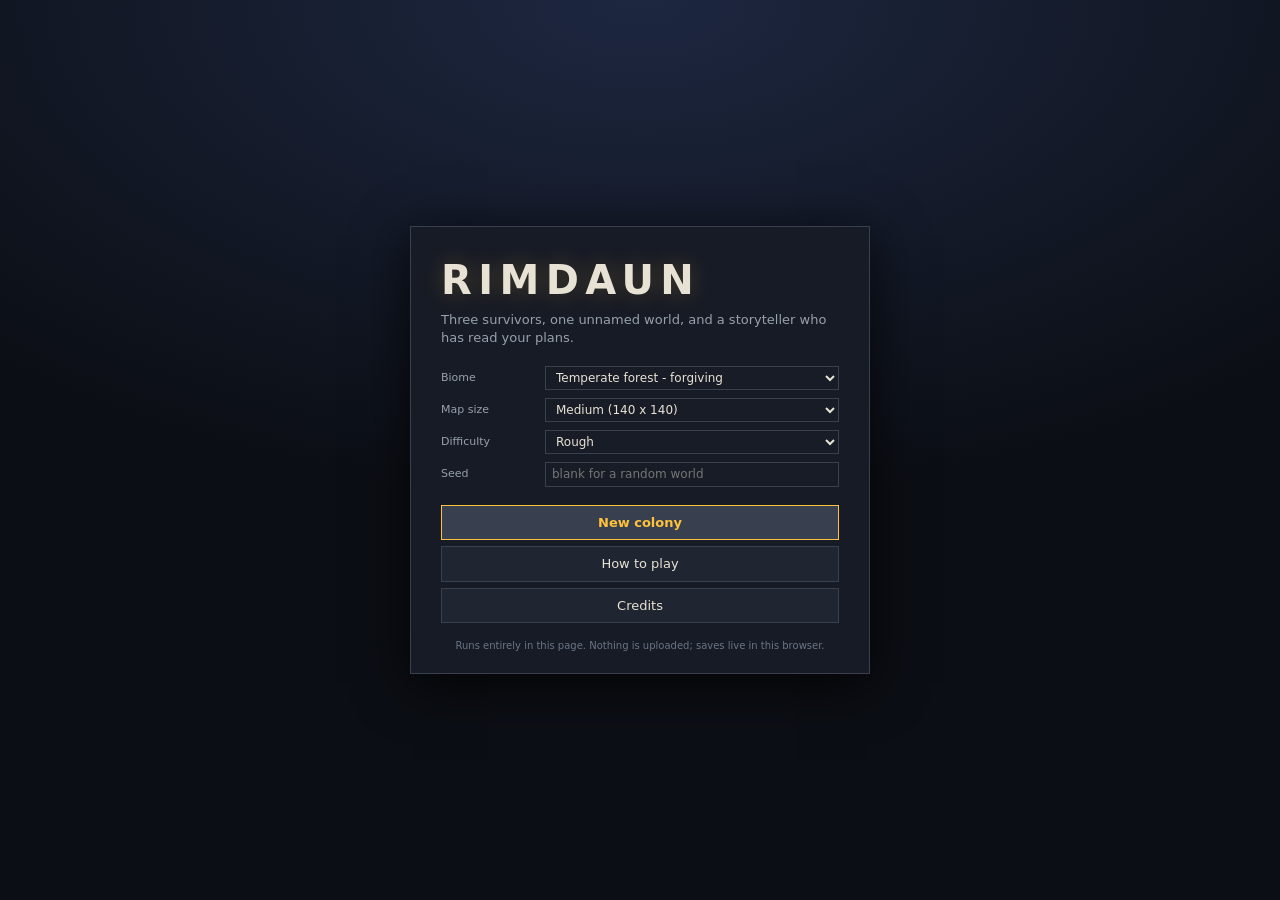
==== colony/index.html @ 3330bd2b "Give each game its own folder, and a page that lets you pick one The two games were living on two br" ====
<!DOCTYPE html>
<html lang="en">
<head>
<meta charset="utf-8">
<meta name="viewport" content="width=device-width, initial-scale=1, user-scalable=no">
<title>RIMDAUN</title>
<meta name="description" content="A colony sim in the spirit of RimWorld: crash-landed survivors, work priorities, mood, raids and a storyteller that keeps finding new ways to ruin your day. Runs in a browser, no install.">
<meta name="theme-color" content="#141821">
<link rel="icon" href="data:image/svg+xml,<svg xmlns='http://www.w3.org/2000/svg' viewBox='0 0 32 32'><rect width='32' height='32' fill='%235c7a3e'/><rect x='4' y='18' width='24' height='10' fill='%236b533b'/><rect x='9' y='8' width='14' height='11' fill='%238f97a3'/><rect x='14' y='13' width='4' height='6' fill='%23141821'/><rect x='11' y='4' width='10' height='4' fill='%23c0392b'/></svg>">
<link rel="stylesheet" href="styles.css">
</head>
<body>
<div id="app">
  <canvas id="game"></canvas>

  <!-- Every panel below is filled in by js/ui.js; the markup here is only the
       frame, so the UI code owns its own structure and can rebuild it. -->
  <div id="topbar" class="hud"></div>
  <div id="colonist-bar" class="hud"></div>
  <div id="alerts" class="hud"></div>
  <div id="messages" class="hud"></div>
  <div id="letters" class="hud"></div>
  <div id="inspect" class="hud hidden"></div>
  <div id="architect" class="hud"></div>
  <div id="tab-panel" class="hud hidden"></div>
  <div id="float-menu" class="hud hidden"></div>
  <div id="tooltip" class="hud hidden"></div>
  <div id="menu" class="screen"></div>
  <div id="modal" class="screen hidden"></div>
</div>

<script src="js/utils.js"></script>
<script src="js/defs.js"></script>
<script src="js/def_terrain.js"></script>
<script src="js/def_things.js"></script>
<script src="js/def_plants.js"></script>
<script src="js/def_pawns.js"></script>
<script src="js/def_recipes.js"></script>
<script src="js/def_factions.js"></script>
<script src="js/research.js"></script>
<script src="js/map.js"></script>
<script src="js/regions.js"></script>
<script src="js/pathfind.js"></script>
<script src="js/zones.js"></script>
<script src="js/health.js"></script>
<script src="js/needs.js"></script>
<script src="js/pawn.js"></script>
<script src="js/jobs.js"></script>
<script src="js/construct.js"></script>
<script src="js/production.js"></script>
<script src="js/plants.js"></script>
<script src="js/power.js"></script>
<script src="js/breakdowns.js"></script>
<script src="js/combat.js"></script>
<script src="js/animals.js"></script>
<script src="js/practice.js"></script>
<script src="js/workgivers.js"></script>
<script src="js/think.js"></script>
<script src="js/mapgen.js"></script>
<script src="js/world.js"></script>
<script src="js/factions.js"></script>
<script src="js/prisoners.js"></script>
<script src="js/trade.js"></script>
<script src="js/caravan.js"></script>
<script src="js/social.js"></script>
<script src="js/training.js"></script>
<script src="js/fire.js"></script>
<script src="js/ideology.js"></script>
<script src="js/royalty.js"></script>
<script src="js/events.js"></script>
<script src="js/game.js"></script>
<script src="js/save.js"></script>
<script src="js/art.js" data-client></script>
<script src="js/particles.js" data-client></script>
<script src="js/render.js" data-client></script>
<script src="js/ui.js" data-client></script>
<script src="js/worldview.js" data-client></script>
<script src="js/input.js" data-client></script>
<script src="js/main.js" data-client></script>
</body>
</html>
---- colony/styles.css ----
/* ============================================================
   styles.css - the whole interface.

   Dark utilitarian panels over the map, parchment text, thin
   borders, one accent. Every panel is absolutely positioned
   inside #app and sized in pixels rather than percentages, so
   a 2560-wide window shows more map rather than a stretched
   HUD, and a 1280x720 window still has room between the
   bottom-left inspector and the bottom-right build menu.

   The palette is the art direction's, so a swatch in the UI and
   a pixel on the canvas are the same colour.
   ============================================================ */

:root {
  --ink: #141821;
  --paper: #e8e2d4;
  --gold: #ffc23c;
  --steel: #8f97a3;
  --blood: #8b1a1a;
  --grass: #5c7a3e;
  --wood: #8a6134;
  --colonist: #4a7fd4;
  --raider: #c0392b;

  --bg0: #0b0e14;
  --bg1: #171c26;
  --bg2: #1f2531;
  --bg3: #2a3140;
  --bg4: #38404f;
  --line: #39414f;
  --line-soft: #2b3240;

  --text: var(--paper);
  --dim: #98a0ad;
  --faint: #6c7686;

  --accent: var(--gold);
  --good: #7fae4f;
  --warn: #e0912a;
  --bad: #d4553f;
  --cold: #7fb4e0;
  --hot: #e08a5a;

  --panel-shadow: 0 2px 10px rgba(0, 0, 0, 0.55);
  --font: system-ui, -apple-system, "Segoe UI", Roboto, "Helvetica Neue", Arial, sans-serif;
  --mono: ui-monospace, "SF Mono", Menlo, Consolas, monospace;
}

* { box-sizing: border-box; }

html, body {
  margin: 0;
  padding: 0;
  height: 100%;
  overflow: hidden;
  background: var(--bg0);
  color: var(--text);
  font: 12px/1.35 var(--font);
  -webkit-font-smoothing: antialiased;
  user-select: none;
  -webkit-user-select: none;
}

#app { position: relative; width: 100%; height: 100%; overflow: hidden; }

canvas#game {
  position: absolute;
  inset: 0;
  width: 100%;
  height: 100%;
  display: block;
  image-rendering: pixelated;
  cursor: crosshair;
}

.hidden { display: none !important; }
.hud { position: absolute; z-index: 10; }
.screen { position: absolute; inset: 0; z-index: 40; }
.ico { image-rendering: pixelated; display: block; flex: none; }

.dim { color: var(--dim); }
.faint { color: var(--faint); }
.good { color: var(--good); }
.warn { color: var(--warn); }
.bad { color: var(--bad); }
.gold { color: var(--gold); }

/* ---------- controls ---------- */

.btn {
  display: inline-flex;
  align-items: center;
  gap: 4px;
  padding: 3px 8px;
  border: 1px solid var(--line);
  background: var(--bg2);
  color: var(--text);
  font: inherit;
  cursor: pointer;
  white-space: nowrap;
}
.btn:hover:not(:disabled) { background: var(--bg3); border-color: var(--bg4); }
.btn:active:not(:disabled) { background: var(--bg1); }
.btn.on { background: var(--bg4); border-color: var(--accent); color: var(--accent); }
.btn.bad { color: var(--bad); }
.btn.bad:hover:not(:disabled) { background: #3a2220; }
.btn.mini { padding: 1px 5px; font-size: 11px; }
.btn.grow { flex: 1; justify-content: flex-start; }
.btn:disabled, .btn.off { opacity: 0.4; cursor: not-allowed; }

.field, .mini-select {
  background: var(--bg1);
  border: 1px solid var(--line);
  color: var(--text);
  font: inherit;
  padding: 3px 6px;
}
.mini-select { padding: 1px 4px; font-size: 11px; }
.field:focus, .mini-select:focus { outline: 1px solid var(--accent); }
/* The page suppresses selection so dragging the map never highlights
   text, but a name you are typing has to stay selectable. */
input, textarea { user-select: text; -webkit-user-select: text; }

/* Passion: one notch for minor, two for major, drawn rather than lettered. */
.passion {
  display: inline-block;
  width: 0;
  height: 0;
  margin-left: 3px;
  border-left: 3px solid transparent;
  border-right: 3px solid transparent;
  border-bottom: 6px solid var(--warn);
  vertical-align: middle;
}
.passion.p2 { border-bottom-color: var(--gold); border-left-width: 4px; border-right-width: 4px; border-bottom-width: 8px; }

/* ---------- top bar ---------- */

#topbar {
  top: 0; left: 0; right: 0;
  height: 30px;
  display: flex;
  align-items: stretch;
  gap: 10px;
  padding: 0 8px;
  background: linear-gradient(var(--bg1), var(--bg0));
  border-bottom: 1px solid var(--line);
  box-shadow: var(--panel-shadow);
}
.tb-group { display: flex; align-items: center; gap: 4px; }
.tb-right { margin-left: auto; }
.tb-speed { gap: 2px; }
.tb-stat {
  padding: 0 8px;
  color: var(--dim);
  border-right: 1px solid var(--line-soft);
  line-height: 30px;
  white-space: nowrap;
}
.tb-stat:first-child { color: var(--text); font-weight: 600; }
.tb-stat.cold { color: var(--cold); }
.tb-stat.hot { color: var(--hot); }
.speed-btn { padding: 2px 6px; }
.speed-btn .ico { width: 14px; height: 14px; }
.tab-btn { font-size: 11px; }
.tab-btn .ico { width: 13px; height: 13px; }

/* ---------- colonist bar ---------- */

#colonist-bar {
  top: 34px; left: 8px; right: 230px;
  display: flex;
  flex-wrap: wrap;
  gap: 4px;
  pointer-events: none;
}
.chip {
  display: flex;
  align-items: center;
  gap: 6px;
  width: 168px;
  padding: 3px 5px;
  background: rgba(23, 28, 38, 0.92);
  border: 1px solid var(--line);
  border-left: 3px solid var(--colonist);
  cursor: pointer;
  pointer-events: auto;
}
.chip:hover { background: var(--bg3); }
.chip.sel { border-color: var(--accent); border-left-color: var(--accent); }
.chip.drafted { border-left-color: var(--raider); }
.chip.downed { border-left-color: var(--warn); background: rgba(58, 34, 26, 0.92); }
.chip.broken { border-left-color: #b25ad0; }
.chip.dead { opacity: 0.5; }
.chip-face { width: 26px; height: 26px; }
.chip-body { min-width: 0; flex: 1; }
.chip-name { font-weight: 600; font-size: 11px; }
.chip-job {
  font-size: 10px;
  color: var(--dim);
  white-space: nowrap;
  overflow: hidden;
  text-overflow: ellipsis;
}
.chip-bars { display: flex; flex-direction: column; gap: 1px; margin-top: 2px; }
.hbar, .mbar {
  display: block;
  height: 3px;
  background: var(--bg0);
  border: 1px solid var(--line-soft);
}
.hbar b, .mbar b { display: block; height: 100%; background: var(--good); }
.hbar b.mid { background: var(--warn); }
.hbar b.low { background: var(--bad); }
.mbar b { background: var(--colonist); }

/* ---------- inspect ---------- */

#inspect {
  left: 6px; bottom: 6px;
  width: 384px;
  max-height: 246px;
  display: flex;
  flex-direction: column;
  background: rgba(23, 28, 38, 0.95);
  border: 1px solid var(--line);
  box-shadow: var(--panel-shadow);
}
.ins-head { padding: 5px 8px; border-bottom: 1px solid var(--line-soft); }
.ins-title { font-size: 14px; font-weight: 600; color: var(--paper); }
.ins-sub { font-size: 10px; color: var(--faint); }
.ins-job { font-size: 11px; color: var(--accent); margin-top: 2px; }
.ins-tabs { display: flex; border-bottom: 1px solid var(--line-soft); }
.ins-tab {
  flex: 1;
  border: none;
  border-right: 1px solid var(--line-soft);
  border-bottom: 2px solid transparent;
  background: var(--bg1);
  font-size: 11px;
  padding: 3px 0;
  justify-content: center;
}
.ins-tab.on { color: var(--accent); border-bottom-color: var(--accent); background: var(--bg2); }
.ins-body { flex: 1; overflow-y: auto; padding: 4px 8px; }
.ins-foot {
  display: flex;
  flex-wrap: wrap;
  gap: 3px;
  padding: 4px 6px;
  border-top: 1px solid var(--line-soft);
  background: var(--bg0);
}

.kv { display: flex; align-items: baseline; gap: 6px; padding: 1px 0; }
.kv-l { color: var(--dim); flex: none; min-width: 92px; }
.kv-v { color: var(--text); flex: 1; word-break: break-word; }
.head {
  margin: 6px 0 2px;
  font-size: 10px;
  letter-spacing: 0.08em;
  text-transform: uppercase;
  color: var(--faint);
  border-bottom: 1px solid var(--line-soft);
}
.line { padding: 1px 0; }

.nbar { display: flex; align-items: center; gap: 6px; padding: 2px 0; }
.nbar-label { color: var(--dim); min-width: 92px; flex: none; }
.nbar-track {
  flex: 1;
  height: 9px;
  background: var(--bg0);
  border: 1px solid var(--line);
  overflow: hidden;
}
.nbar-fill { display: block; height: 100%; background: var(--colonist); }
.nbar.good .nbar-fill { background: var(--good); }
.nbar.warn .nbar-fill { background: var(--warn); }
.nbar.bad .nbar-fill { background: var(--bad); }
.nbar.wide { width: 100%; }
.nbar-val { min-width: 42px; text-align: right; color: var(--dim); font-variant-numeric: tabular-nums; }

/* ---------- architect ---------- */

#architect {
  right: 6px; bottom: 6px;
  width: 466px;
  max-height: 268px;
  display: flex;
  flex-direction: column;
  background: rgba(23, 28, 38, 0.95);
  border: 1px solid var(--line);
  box-shadow: var(--panel-shadow);
}
.arch-cats {
  display: flex;
  flex-wrap: wrap;
  gap: 2px;
  padding: 4px;
  border-bottom: 1px solid var(--line-soft);
  background: var(--bg0);
}
.arch-cat { font-size: 11px; padding: 2px 6px; }
.arch-items {
  flex: 1;
  overflow-y: auto;
  display: flex;
  flex-wrap: wrap;
  align-content: flex-start;
  gap: 3px;
  padding: 5px;
}
.arch-item {
  display: flex;
  flex-direction: column;
  align-items: center;
  gap: 2px;
  width: 84px;
  padding: 4px 2px;
  border: 1px solid var(--line);
  background: var(--bg2);
  color: var(--text);
  font: inherit;
  cursor: pointer;
}
/* A locked item is a live button so it can be hovered for the reason it
   is locked, so the greyed state has to be what stops it looking
   clickable rather than the :disabled pseudo-class. */
.arch-item:not(.off):hover { background: var(--bg3); border-color: var(--bg4); }
.arch-item.on { border-color: var(--accent); background: var(--bg4); }
.arch-item.off { opacity: 0.38; cursor: help; }
.arch-item .ico { width: 22px; height: 22px; }
.arch-label { font-size: 10px; text-align: center; line-height: 1.15; }
.arch-cost { font-size: 9px; color: var(--faint); text-align: center; line-height: 1.1; }
.arch-hint {
  display: flex;
  align-items: center;
  flex-wrap: wrap;
  gap: 3px;
  min-height: 22px;
  padding: 3px 6px;
  border-top: 1px solid var(--line-soft);
  background: var(--bg0);
  font-size: 11px;
  color: var(--dim);
}
.arch-hint-text { flex: 1; min-width: 200px; }

/* ---------- alerts, letters, messages ---------- */

#alerts {
  right: 6px; top: 36px;
  width: 216px;
  display: flex;
  flex-direction: column;
  gap: 2px;
  pointer-events: none;
}
.alert {
  display: flex;
  align-items: center;
  gap: 5px;
  padding: 3px 6px;
  font-size: 11px;
  background: rgba(23, 28, 38, 0.94);
  border: 1px solid var(--line);
  border-right: 3px solid var(--warn);
  cursor: pointer;
  pointer-events: auto;
}
.alert:hover { background: var(--bg3); }
.alert.low { border-right-color: var(--gold); color: var(--dim); }
.alert.medium { border-right-color: var(--warn); }
.alert.high { border-right-color: var(--bad); color: #f0b6a8; }

#letters {
  right: 6px; bottom: 282px;
  width: 216px;
  display: flex;
  flex-direction: column;
  gap: 3px;
  pointer-events: none;
}
.letter {
  display: flex;
  align-items: center;
  gap: 6px;
  padding: 5px 6px;
  background: rgba(31, 37, 49, 0.96);
  border: 1px solid var(--line);
  border-left: 3px solid var(--steel);
  font-size: 11px;
  cursor: pointer;
  pointer-events: auto;
}
.letter:hover { background: var(--bg3); }
.letter.threat { border-left-color: var(--raider); }
.letter.good { border-left-color: var(--good); }
.letter.death { border-left-color: var(--blood); color: #e2b6b0; }
.letter .ico { width: 18px; height: 18px; }

#messages {
  left: 6px; bottom: 258px;
  width: 384px;
  display: flex;
  flex-direction: column;
  gap: 2px;
  pointer-events: none;
}
.msg {
  align-self: flex-start;
  max-width: 100%;
  padding: 2px 7px;
  background: rgba(11, 14, 20, 0.82);
  border-left: 2px solid var(--steel);
  font-size: 11px;
  color: var(--text);
  transition: opacity 1.6s linear;
  pointer-events: none;
}
.msg.clickable { pointer-events: auto; cursor: pointer; }
.msg.threat { border-left-color: var(--raider); color: #f0b6a8; }
.msg.good { border-left-color: var(--good); }
.msg.toast { border-left-color: var(--accent); color: var(--accent); }
.msg.fade { opacity: 0; }

/* ---------- overlay tabs ---------- */

#tab-panel {
  top: 84px; left: 40px; right: 40px; bottom: 40px;
  display: flex;
  flex-direction: column;
  background: rgba(15, 19, 27, 0.985);
  border: 1px solid var(--line);
  box-shadow: 0 6px 32px rgba(0, 0, 0, 0.7);
  z-index: 20;
}
.tp-head {
  display: flex;
  align-items: center;
  padding: 6px 10px;
  border-bottom: 1px solid var(--line);
  background: var(--bg1);
}
.tp-title { flex: 1; font-size: 15px; font-weight: 600; letter-spacing: 0.02em; }
.tp-close { padding: 3px 12px; }
.tp-body { flex: 1; overflow: auto; padding: 10px 12px; }
.tp-note { color: var(--dim); margin-bottom: 8px; max-width: 900px; }

/* Work grid. Headers read bottom-to-top so seventeen columns fit a
   1280-wide window without truncating a single work type's name. */
.work-grid { display: grid; gap: 1px; background: var(--line-soft); min-width: 680px; }
.work-grid > * { background: var(--bg1); }
.wg-corner {
  padding: 4px 6px;
  font-size: 10px;
  text-transform: uppercase;
  letter-spacing: 0.08em;
  color: var(--faint);
  display: flex;
  align-items: flex-end;
}
.wg-head {
  height: 104px;
  padding: 4px 0 6px;
  display: flex;
  flex-direction: column-reverse;
  align-items: center;
  gap: 4px;
  background: var(--bg2);
  cursor: help;
}
.wg-head span {
  writing-mode: vertical-rl;
  transform: rotate(180deg);
  font-size: 11px;
  white-space: nowrap;
  overflow: hidden;
}
.wg-head .ico { width: 14px; height: 14px; }
.wg-name {
  padding: 5px 6px;
  font-size: 11px;
  white-space: nowrap;
  overflow: hidden;
  text-overflow: ellipsis;
  cursor: pointer;
}
.wg-name:hover { background: var(--bg3); color: var(--accent); }
.wg-cell {
  display: flex;
  align-items: center;
  justify-content: center;
  height: 24px;
  font-size: 12px;
  font-weight: 700;
  font-variant-numeric: tabular-nums;
  cursor: pointer;
  background: var(--bg1);
}
.wg-cell:hover { outline: 1px solid var(--accent); outline-offset: -1px; }
.wg-cell.p1 { background: #2f5a34; color: #c9f0b6; }
.wg-cell.p2 { background: #35492c; color: #cbe0a8; }
.wg-cell.p3 { background: #4a4526; color: #e6d79a; }
.wg-cell.p4 { background: #4a3626; color: #e8c0a0; }
.wg-cell.off { background: var(--bg0); color: var(--faint); cursor: not-allowed; }
.wg-cell.off:hover { outline: none; }

/* Research */
.res-wrap { position: relative; display: flex; gap: 46px; align-items: flex-start; padding: 6px 0; }
/* The columns stay static so a card's offsetLeft is measured against
   .res-wrap, which is the box the link segments are positioned in. */
.res-col { display: flex; flex-direction: column; gap: 10px; width: 216px; flex: none; }
.res-link { position: absolute; background: var(--line); z-index: 0; pointer-events: none; }
.res-link.done { background: var(--good); }
.res-card {
  position: relative;
  z-index: 1;
  padding: 6px 8px;
  background: var(--bg2);
  border: 1px solid var(--line);
  border-left: 3px solid var(--steel);
}
.res-card.done { border-left-color: var(--good); opacity: 0.72; }
.res-card.cur { border-left-color: var(--accent); background: var(--bg3); }
.res-card.locked { opacity: 0.6; }
.res-name { font-weight: 600; }
.res-cost { font-size: 10px; color: var(--faint); }
.res-desc { font-size: 11px; color: var(--dim); margin: 3px 0; }
.res-unlock { font-size: 10px; color: var(--steel); margin-bottom: 4px; }
.res-state { font-size: 10px; text-transform: uppercase; letter-spacing: 0.06em; }

/* Colonists table */
.ctable { border-collapse: collapse; width: 100%; font-size: 11px; }
.ctable th {
  position: sticky;
  top: 0;
  background: var(--bg2);
  color: var(--faint);
  text-align: left;
  font-weight: 600;
  padding: 4px 6px;
  border-bottom: 1px solid var(--line);
  white-space: nowrap;
}
.ctable th.skcol { text-align: center; cursor: help; }
.ctable td { padding: 3px 6px; border-bottom: 1px solid var(--line-soft); }
.ctable tr:hover td { background: var(--bg2); }
.ctable td.cname { font-weight: 600; cursor: pointer; }
.ctable td.cname:hover { color: var(--accent); }
.ctable td.cjob { color: var(--dim); max-width: 220px; overflow: hidden; text-overflow: ellipsis; white-space: nowrap; }
.ctable td.sk { text-align: center; font-variant-numeric: tabular-nums; width: 34px; }

/* Schedule */
.sc-pal { display: flex; gap: 4px; margin-bottom: 8px; }
.sc-swatch { border-left-width: 6px; border-left-style: solid; }
.sc-swatch.anything { border-left-color: var(--steel); }
.sc-swatch.work { border-left-color: var(--colonist); }
.sc-swatch.recreation { border-left-color: var(--grass); }
.sc-swatch.sleep { border-left-color: #6a4fa8; }
.sched {
  display: grid;
  grid-template-columns: 140px repeat(24, minmax(20px, 1fr));
  gap: 1px;
  background: var(--line-soft);
  max-width: 1040px;
}
.sched > * { background: var(--bg1); }
.sc-hour {
  text-align: center;
  font-size: 10px;
  color: var(--faint);
  padding: 2px 0;
  background: var(--bg2);
}
.sc-hour.now { color: var(--accent); background: var(--bg3); }
.sc-name { padding: 3px 6px; font-size: 11px; white-space: nowrap; overflow: hidden; cursor: pointer; }
.sc-name:hover { color: var(--accent); }
.sc-cell { height: 20px; cursor: pointer; }
.sc-cell.anything { background: #3b4450; }
.sc-cell.work { background: #2c4d80; }
.sc-cell.recreation { background: #3c5a2c; }
.sc-cell.sleep { background: #3a2f5c; }
.sc-cell:hover { outline: 1px solid var(--accent); outline-offset: -1px; }

/* Bills */
.bill-add { display: flex; gap: 6px; align-items: center; margin-bottom: 10px; }
.bill {
  padding: 6px 8px;
  margin-bottom: 6px;
  background: var(--bg2);
  border: 1px solid var(--line);
  border-left: 3px solid var(--accent);
  max-width: 760px;
}
.bill.suspended { opacity: 0.55; border-left-color: var(--faint); }
.bill-head { display: flex; align-items: baseline; gap: 8px; }
.bill-name { font-weight: 600; flex: 1; }
.bill-done { font-size: 10px; color: var(--faint); }
.bill-ctl { display: flex; flex-wrap: wrap; gap: 3px; margin-top: 4px; }
.bill-desc { font-size: 11px; margin-top: 4px; }

/* ---------- float menu and tooltip ---------- */

#float-menu {
  z-index: 60;
  min-width: 150px;
  max-width: 280px;
  padding: 2px;
  background: rgba(15, 19, 27, 0.98);
  border: 1px solid var(--bg4);
  box-shadow: var(--panel-shadow);
}
.fm-item { padding: 4px 8px; font-size: 11px; cursor: pointer; }
.fm-item:hover { background: var(--bg3); color: var(--accent); }
.fm-item.off { color: var(--faint); cursor: not-allowed; }
.fm-item.off:hover { background: transparent; color: var(--faint); }

#tooltip {
  z-index: 70;
  max-width: 290px;
  padding: 4px 7px;
  background: rgba(11, 14, 20, 0.97);
  border: 1px solid var(--bg4);
  color: var(--text);
  font-size: 11px;
  pointer-events: none;
  box-shadow: var(--panel-shadow);
}

/* ---------- main menu ---------- */

#menu {
  z-index: 50;
  display: flex;
  align-items: center;
  justify-content: center;
  background:
    radial-gradient(120% 90% at 50% 0%, #1d2740 0%, var(--bg0) 62%),
    var(--bg0);
}
.menu-box {
  width: 460px;
  max-height: 94%;
  overflow-y: auto;
  padding: 26px 30px 20px;
  background: rgba(23, 28, 38, 0.96);
  border: 1px solid var(--line);
  box-shadow: 0 10px 50px rgba(0, 0, 0, 0.75);
}
.menu-title {
  margin: 0;
  font-size: 40px;
  letter-spacing: 0.16em;
  font-weight: 700;
  color: var(--paper);
  text-shadow: 0 0 22px rgba(255, 194, 60, 0.22);
}
.menu-pitch { color: var(--dim); margin: 4px 0 20px; font-size: 13px; }
.menu-form { display: grid; gap: 8px; margin-bottom: 18px; }
.menu-field { display: grid; grid-template-columns: 96px 1fr; align-items: center; gap: 8px; }
.menu-field > span { color: var(--dim); font-size: 11px; }
.menu-actions { display: grid; gap: 6px; }
.big-btn { justify-content: center; padding: 8px; font-size: 13px; }
.big-btn.primary { background: var(--bg4); border-color: var(--accent); color: var(--accent); font-weight: 600; }
.big-btn.primary:hover { background: #4a4326; }
.menu-foot { margin-top: 16px; font-size: 10px; color: var(--faint); text-align: center; }

/* ---------- modal ---------- */

#modal {
  z-index: 80;
  display: flex;
  align-items: center;
  justify-content: center;
  background: rgba(4, 6, 10, 0.62);
}
.modal-box {
  width: 500px;
  max-width: 92%;
  max-height: 88%;
  overflow-y: auto;
  padding: 16px 20px;
  background: rgba(23, 28, 38, 0.99);
  border: 1px solid var(--line);
  border-top: 3px solid var(--steel);
  box-shadow: 0 10px 50px rgba(0, 0, 0, 0.75);
}
.modal-box.wide { width: 920px; }
.modal-box.letter-threat, .modal-box.death { border-top-color: var(--raider); }
.modal-box.letter-good { border-top-color: var(--good); }
.modal-box.letter-death { border-top-color: var(--blood); }
.modal-title { font-size: 17px; font-weight: 600; margin-bottom: 8px; }
.modal-text { color: var(--text); line-height: 1.5; white-space: pre-wrap; }
.modal-form { margin: 10px 0; }
.modal-form .field { width: 100%; }
.modal-actions { display: flex; justify-content: flex-end; gap: 6px; margin-top: 16px; }

.doc { line-height: 1.5; }
.doc-cols { display: flex; gap: 28px; align-items: flex-start; }
.doc-col { flex: 1; min-width: 0; }
.doc h3 {
  margin: 14px 0 6px;
  font-size: 12px;
  text-transform: uppercase;
  letter-spacing: 0.08em;
  color: var(--accent);
}
.doc h3:first-child { margin-top: 0; }
.doc p { margin: 0 0 8px; color: var(--text); }
.doc ol { margin: 0; padding-left: 18px; color: var(--text); }
.doc li { margin-bottom: 4px; }
.keys { display: grid; gap: 2px; }
.key-row { display: grid; grid-template-columns: 132px 1fr; gap: 8px; align-items: baseline; }
.doc kbd {
  font: 11px var(--mono);
  padding: 1px 5px;
  background: var(--bg0);
  border: 1px solid var(--line);
  color: var(--paper);
  text-align: center;
}
.doc .key-row > span { color: var(--dim); font-size: 11px; }

/* ---------- scrollbars ---------- */

::-webkit-scrollbar { width: 9px; height: 9px; }
::-webkit-scrollbar-track { background: var(--bg0); }
::-webkit-scrollbar-thumb { background: var(--bg3); border: 1px solid var(--bg0); }
::-webkit-scrollbar-thumb:hover { background: var(--bg4); }

/* ---------- narrow windows ----------
   At 1280x720 the two bottom panels and the letter stack are within
   a few pixels of each other, so everything loses a little height
   rather than overlapping. */

@media (max-width: 1420px) {
  #colonist-bar { right: 226px; }
  .chip { width: 152px; }
  #architect { width: 420px; max-height: 236px; }
  #inspect { width: 352px; max-height: 214px; }
  #messages { left: 6px; bottom: 226px; width: 352px; }
  #letters { bottom: 250px; }
  #tab-panel { top: 78px; left: 16px; right: 16px; bottom: 16px; }
  .arch-item { width: 76px; }
}

@media (max-height: 760px) {
  #inspect { max-height: 190px; }
  #architect { max-height: 208px; }
  #messages { bottom: 202px; }
  #letters { bottom: 222px; }
  .wg-head { height: 92px; }
}

@media (min-width: 2100px) {
  html, body { font-size: 13px; }
  #colonist-bar { right: 278px; }
  #inspect { width: 430px; max-height: 300px; }
  #architect { width: 540px; max-height: 320px; }
  #messages { width: 430px; bottom: 312px; }
  #alerts, #letters { width: 260px; }
  #letters { bottom: 336px; }
  .chip { width: 186px; }
}
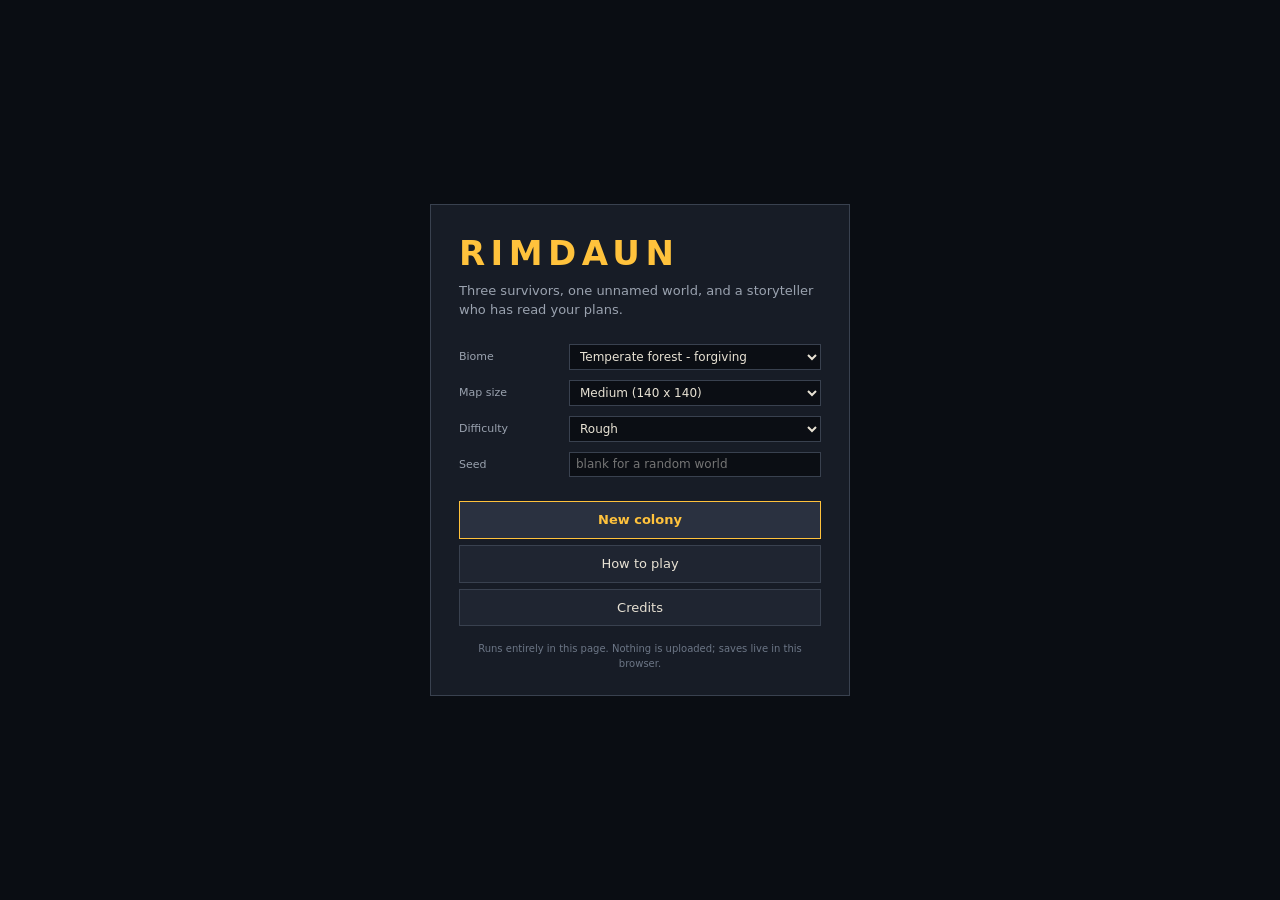
==== commit 15ac62e2: "Set a depth standard, and reserve the prison layer against it The player asked for the prison system" ====
--- a/colony/index.html
+++ b/colony/index.html
@@ -39,10 +39,15 @@
 <script src="js/def_factions.js"></script>
 <script src="js/research.js"></script>
 <script src="js/map.js"></script>
+<script src="js/levels.js"></script>
 <script src="js/regions.js"></script>
+<script src="js/beauty.js"></script>
 <script src="js/pathfind.js"></script>
 <script src="js/zones.js"></script>
 <script src="js/health.js"></script>
+<script src="js/medicine.js"></script>
+<script src="js/drugs.js"></script>
+<script src="js/statuses.js"></script>
 <script src="js/needs.js"></script>
 <script src="js/pawn.js"></script>
 <script src="js/jobs.js"></script>
@@ -52,21 +57,35 @@
 <script src="js/power.js"></script>
 <script src="js/breakdowns.js"></script>
 <script src="js/combat.js"></script>
+<script src="js/gore.js"></script>
 <script src="js/animals.js"></script>
+<script src="js/ecology.js"></script>
 <script src="js/practice.js"></script>
+<script src="js/tactics.js"></script>
 <script src="js/workgivers.js"></script>
 <script src="js/think.js"></script>
+<script src="js/abilities.js"></script>
+<script src="js/policies.js"></script>
 <script src="js/mapgen.js"></script>
 <script src="js/world.js"></script>
 <script src="js/factions.js"></script>
 <script src="js/prisoners.js"></script>
 <script src="js/trade.js"></script>
+<script src="js/slavery.js"></script>
+<script src="js/reform.js"></script>
+<script src="js/contraband.js"></script>
+<script src="js/prison.js"></script>
 <script src="js/caravan.js"></script>
+<script src="js/economy.js"></script>
 <script src="js/social.js"></script>
 <script src="js/training.js"></script>
 <script src="js/fire.js"></script>
 <script src="js/ideology.js"></script>
 <script src="js/royalty.js"></script>
+<script src="js/biotech.js"></script>
+<script src="js/starmap.js"></script>
+<script src="js/aliens.js"></script>
+<script src="js/anomaly.js"></script>
 <script src="js/events.js"></script>
 <script src="js/game.js"></script>
 <script src="js/save.js"></script>
--- a/colony/styles.css
+++ b/colony/styles.css
@@ -1,18 +1,36 @@
 /* ============================================================
    styles.css - the whole interface.
 
-   Dark utilitarian panels over the map, parchment text, thin
-   borders, one accent. Every panel is absolutely positioned
-   inside #app and sized in pixels rather than percentages, so
-   a 2560-wide window shows more map rather than a stretched
-   HUD, and a 1280x720 window still has room between the
-   bottom-left inspector and the bottom-right build menu.
-
-   The palette is the art direction's, so a swatch in the UI and
-   a pixel on the canvas are the same colour.
+   The layout is section 12 of the contract:
+
+     resources   colonist boxes                       alerts
+     (top left)  (top centre)                         letters
+                                                      (right edge)
+     messages                                  date, time, speed
+     architect: categories down the left, commands right
+     [ Architect  Work  Schedule  Assign  Animals  Research  World  Menu ]
+
+   Three rules hold it together, and everything below obeys them.
+
+   One type scale: 10, 11, 12, 14, 17. One spacing scale: 2, 4, 6,
+   10, 16, 24. One accent, the gold, and it is spent only on what is
+   selected, active or urgent.
+
+   Panels are flat. A near-opaque field, a one-pixel border, nothing
+   rounded, no gradient and no glow - the contrast in this game
+   belongs to the world, not to the furniture in front of it.
+
+   Every panel is absolutely positioned inside #app and sized from
+   the same handful of custom properties, so a 2560-wide window shows
+   more map rather than a stretched HUD and the three narrow-window
+   overrides at the bottom of the file are four lines each.
+
+   The palette is Art.PALETTE's, so a swatch in the UI and a pixel on
+   the canvas are the same colour.
    ============================================================ */
 
 :root {
+  /* ---- art palette ---- */
   --ink: #141821;
   --paper: #e8e2d4;
   --gold: #ffc23c;
@@ -23,6 +41,7 @@
   --colonist: #4a7fd4;
   --raider: #c0392b;
 
+  /* ---- surfaces ---- */
   --bg0: #0b0e14;
   --bg1: #171c26;
   --bg2: #1f2531;
@@ -30,19 +49,50 @@
   --bg4: #38404f;
   --line: #39414f;
   --line-soft: #2b3240;
-
+  --panel: rgba(20, 25, 34, 0.97);
+  --panel-solid: #141924;
+
+  /* ---- text ---- */
   --text: var(--paper);
-  --dim: #98a0ad;
+  --dim: #9aa2af;
   --faint: #6c7686;
 
+  /* ---- meaning ---- */
   --accent: var(--gold);
   --good: #7fae4f;
   --warn: #e0912a;
   --bad: #d4553f;
   --cold: #7fb4e0;
   --hot: #e08a5a;
-
-  --panel-shadow: 0 2px 10px rgba(0, 0, 0, 0.55);
+  --broken: #a86fd0;
+
+  /* ---- type scale ---- */
+  --fs-xs: 10px;
+  --fs-sm: 11px;
+  --fs-md: 12px;
+  --fs-lg: 14px;
+  --fs-xl: 17px;
+
+  /* ---- spacing scale ---- */
+  --s1: 2px;
+  --s2: 4px;
+  --s3: 6px;
+  --s4: 10px;
+  --s5: 16px;
+  --s6: 24px;
+
+  /* ---- layout ---- */
+  --gap: 10px;
+  --nav-h: 40px;
+  --rail-w: 250px;
+  --arch-w: 620px;
+  --arch-h: 288px;
+  --ins-w: 352px;
+  --ins-h: 288px;
+  --msg-h: 116px;
+  --bottom: calc(var(--nav-h) + var(--gap));
+
+  --panel-shadow: 0 6px 24px rgba(0, 0, 0, 0.5);
   --font: system-ui, -apple-system, "Segoe UI", Roboto, "Helvetica Neue", Arial, sans-serif;
   --mono: ui-monospace, "SF Mono", Menlo, Consolas, monospace;
 }
@@ -56,10 +106,11 @@
   overflow: hidden;
   background: var(--bg0);
   color: var(--text);
-  font: 12px/1.35 var(--font);
+  font: var(--fs-md)/1.45 var(--font);
   -webkit-font-smoothing: antialiased;
   user-select: none;
   -webkit-user-select: none;
+  cursor: default;
 }
 
 #app { position: relative; width: 100%; height: 100%; overflow: hidden; }
@@ -70,422 +121,649 @@
   width: 100%;
   height: 100%;
   display: block;
-  image-rendering: pixelated;
-  cursor: crosshair;
-}
+}
+
+/* ---------- shared atoms ---------- */
 
 .hidden { display: none !important; }
 .hud { position: absolute; z-index: 10; }
 .screen { position: absolute; inset: 0; z-index: 40; }
-.ico { image-rendering: pixelated; display: block; flex: none; }
+
+/* Sprites are authored at 64 pixels a tile and icons at 32, and every
+   one of them is shown here smaller than that. Nearest-neighbour on a
+   downscale is what makes a HUD look speckled and hard, so these are
+   resampled instead: the map keeps its pixels, the interface does not
+   pretend to have them. */
+.ico { image-rendering: auto; display: block; flex: none; }
 
 .dim { color: var(--dim); }
 .faint { color: var(--faint); }
 .good { color: var(--good); }
 .warn { color: var(--warn); }
 .bad { color: var(--bad); }
-.gold { color: var(--gold); }
-
-/* ---------- controls ---------- */
+.gold { color: var(--accent); }
+
+/* The one panel recipe. Everything that floats over the map uses it. */
+.panel,
+#alerts .alert,
+#inspect,
+#architect,
+#tab-panel,
+.res-list,
+.clock,
+.pbox,
+#float-menu,
+#tooltip {
+  background: var(--panel);
+  border: 1px solid var(--line);
+}
+
+/* ---------- buttons ---------- */
 
 .btn {
   display: inline-flex;
   align-items: center;
-  gap: 4px;
-  padding: 3px 8px;
+  gap: var(--s3);
+  padding: var(--s2) var(--s4);
+  font: 500 var(--fs-md)/1.2 var(--font);
+  color: var(--text);
+  background: var(--bg2);
   border: 1px solid var(--line);
-  background: var(--bg2);
-  color: var(--text);
-  font: inherit;
   cursor: pointer;
   white-space: nowrap;
 }
 .btn:hover:not(:disabled) { background: var(--bg3); border-color: var(--bg4); }
 .btn:active:not(:disabled) { background: var(--bg1); }
-.btn.on { background: var(--bg4); border-color: var(--accent); color: var(--accent); }
+.btn.on {
+  background: var(--bg3);
+  border-color: var(--accent);
+  color: var(--accent);
+}
 .btn.bad { color: var(--bad); }
-.btn.bad:hover:not(:disabled) { background: #3a2220; }
-.btn.mini { padding: 1px 5px; font-size: 11px; }
+.btn.bad:hover:not(:disabled) { background: #33211e; }
+.btn.mini { padding: var(--s1) var(--s3); font-size: var(--fs-sm); }
 .btn.grow { flex: 1; justify-content: flex-start; }
 .btn:disabled, .btn.off { opacity: 0.4; cursor: not-allowed; }
+/* One focus ring, the accent's, so a keyboard user sees the same
+   language as a mouse user and the browser's default outline never
+   turns up in a screenshot looking like a mistake. */
+.btn:focus-visible { outline: 1px solid var(--accent); outline-offset: -2px; }
 
 .field, .mini-select {
-  background: var(--bg1);
+  background: var(--bg0);
   border: 1px solid var(--line);
   color: var(--text);
-  font: inherit;
-  padding: 3px 6px;
-}
-.mini-select { padding: 1px 4px; font-size: 11px; }
-.field:focus, .mini-select:focus { outline: 1px solid var(--accent); }
-/* The page suppresses selection so dragging the map never highlights
-   text, but a name you are typing has to stay selectable. */
+  font: var(--fs-md)/1.3 var(--font);
+  padding: var(--s2) var(--s3);
+}
+.mini-select { padding: var(--s1) var(--s2); font-size: var(--fs-sm); }
+.field:focus, .mini-select:focus, .arch-search:focus {
+  outline: 1px solid var(--accent);
+  outline-offset: -1px;
+}
 input, textarea { user-select: text; -webkit-user-select: text; }
 
-/* Passion: one notch for minor, two for major, drawn rather than lettered. */
 .passion {
   display: inline-block;
   width: 0;
   height: 0;
-  margin-left: 3px;
-  border-left: 3px solid transparent;
-  border-right: 3px solid transparent;
-  border-bottom: 6px solid var(--warn);
+  margin-left: var(--s2);
+  border: 3px solid transparent;
+  border-bottom: 6px solid var(--good);
   vertical-align: middle;
 }
-.passion.p2 { border-bottom-color: var(--gold); border-left-width: 4px; border-right-width: 4px; border-bottom-width: 8px; }
-
-/* ---------- top bar ---------- */
+.passion.p2 {
+  border-bottom-color: var(--accent);
+  border-left-width: 4px;
+  border-right-width: 4px;
+  border-bottom-width: 8px;
+}
+
+/* ============================================================
+   the bottom navigation bar - #topbar holds it, the id is frozen
+   ============================================================ */
 
 #topbar {
-  top: 0; left: 0; right: 0;
-  height: 30px;
+  left: 0;
+  right: 0;
+  bottom: 0;
+  height: var(--nav-h);
+  z-index: 34;
   display: flex;
   align-items: stretch;
-  gap: 10px;
-  padding: 0 8px;
-  background: linear-gradient(var(--bg1), var(--bg0));
-  border-bottom: 1px solid var(--line);
-  box-shadow: var(--panel-shadow);
-}
-.tb-group { display: flex; align-items: center; gap: 4px; }
-.tb-right { margin-left: auto; }
-.tb-speed { gap: 2px; }
-.tb-stat {
-  padding: 0 8px;
+  background: var(--panel-solid);
+  border-top: 1px solid var(--line);
+}
+.nav-btn {
+  flex: 1 1 0;
+  min-width: 0;
+  justify-content: center;
+  border: 0;
+  border-right: 1px solid var(--line-soft);
+  background: transparent;
   color: var(--dim);
-  border-right: 1px solid var(--line-soft);
-  line-height: 30px;
-  white-space: nowrap;
-}
-.tb-stat:first-child { color: var(--text); font-weight: 600; }
-.tb-stat.cold { color: var(--cold); }
-.tb-stat.hot { color: var(--hot); }
-.speed-btn { padding: 2px 6px; }
-.speed-btn .ico { width: 14px; height: 14px; }
-.tab-btn { font-size: 11px; }
-.tab-btn .ico { width: 13px; height: 13px; }
-
-/* ---------- colonist bar ---------- */
+  font-size: var(--fs-lg);
+  font-weight: 500;
+  letter-spacing: 0.01em;
+  padding: 0;
+}
+.nav-btn:last-child { border-right: 0; }
+.nav-btn:hover:not(:disabled) { background: var(--bg2); color: var(--text); }
+.nav-btn.on {
+  background: var(--bg3);
+  color: var(--accent);
+  border-color: var(--line-soft);
+  box-shadow: inset 0 2px 0 var(--accent);
+}
+
+/* ============================================================
+   top band: resources, then the colonist boxes
+   ============================================================ */
 
 #colonist-bar {
-  top: 34px; left: 8px; right: 230px;
+  left: var(--gap);
+  top: var(--gap);
+  right: calc(var(--rail-w) + var(--gap) * 2);
+  display: flex;
+  align-items: flex-start;
+  gap: var(--s5);
+  pointer-events: none;
+}
+#colonist-bar > * { pointer-events: auto; }
+
+/* ---------- resources ---------- */
+
+.res-list {
+  flex: none;
+  display: flex;
+  flex-direction: column;
+  gap: var(--s1);
+  padding: var(--s3) var(--s4);
+  min-width: 78px;
+  max-height: calc(100vh - 500px);
+  overflow-y: auto;
+  overflow-x: hidden;
+}
+.res-list:empty { display: none; }
+.res-row {
+  display: flex;
+  align-items: center;
+  gap: var(--s3);
+  height: 19px;
+  cursor: help;
+}
+.res-row .ico { width: 18px; height: 18px; }
+.res-n {
+  font-size: var(--fs-md);
+  font-variant-numeric: tabular-nums;
+  color: var(--text);
+  text-align: right;
+  flex: 1;
+}
+
+/* ---------- colonist boxes ---------- */
+
+.pawn-row {
+  flex: 1;
+  min-width: 0;
   display: flex;
   flex-wrap: wrap;
-  gap: 4px;
-  pointer-events: none;
-}
-.chip {
-  display: flex;
-  align-items: center;
-  gap: 6px;
-  width: 168px;
-  padding: 3px 5px;
-  background: rgba(23, 28, 38, 0.92);
-  border: 1px solid var(--line);
-  border-left: 3px solid var(--colonist);
+  justify-content: center;
+  align-content: flex-start;
+  gap: var(--s3);
+}
+.pbox {
+  display: flex;
+  align-items: center;
+  gap: var(--s3);
+  width: 158px;
+  padding: var(--s3);
+  border-left: 3px solid var(--line);
   cursor: pointer;
-  pointer-events: auto;
-}
-.chip:hover { background: var(--bg3); }
-.chip.sel { border-color: var(--accent); border-left-color: var(--accent); }
-.chip.drafted { border-left-color: var(--raider); }
-.chip.downed { border-left-color: var(--warn); background: rgba(58, 34, 26, 0.92); }
-.chip.broken { border-left-color: #b25ad0; }
-.chip.dead { opacity: 0.5; }
-.chip-face { width: 26px; height: 26px; }
-.chip-body { min-width: 0; flex: 1; }
-.chip-name { font-weight: 600; font-size: 11px; }
-.chip-job {
-  font-size: 10px;
-  color: var(--dim);
-  white-space: nowrap;
+}
+.pbox:hover { background: var(--bg2); }
+.pbox.sel { border-color: var(--accent); border-left-color: var(--accent); }
+.pbox.drafted { border-left-color: var(--raider); }
+.pbox.downed { border-left-color: var(--warn); }
+.pbox.breaking { border-left-color: var(--broken); }
+.pbox.dead { opacity: 0.45; border-left-color: var(--blood); }
+.pbox-face { width: 34px; height: 34px; flex: none; }
+.pbox-body { flex: 1; min-width: 0; display: flex; flex-direction: column; gap: 3px; }
+.pbox-head { display: flex; align-items: baseline; gap: var(--s2); }
+.pbox-name {
+  font-size: var(--fs-md);
+  font-weight: 600;
+  flex: 1;
+  min-width: 0;
   overflow: hidden;
   text-overflow: ellipsis;
-}
-.chip-bars { display: flex; flex-direction: column; gap: 1px; margin-top: 2px; }
-.hbar, .mbar {
-  display: block;
-  height: 3px;
-  background: var(--bg0);
-  border: 1px solid var(--line-soft);
-}
-.hbar b, .mbar b { display: block; height: 100%; background: var(--good); }
-.hbar b.mid { background: var(--warn); }
-.hbar b.low { background: var(--bad); }
-.mbar b { background: var(--colonist); }
-
-/* ---------- inspect ---------- */
+  white-space: nowrap;
+}
+.pbox-flag {
+  font-size: var(--fs-xs);
+  letter-spacing: 0.06em;
+  text-transform: uppercase;
+  color: var(--faint);
+  flex: none;
+}
+.pbox-flag:empty { display: none; }
+.pbox.drafted .pbox-flag { color: var(--raider); }
+.pbox.downed .pbox-flag { color: var(--warn); }
+.pbox.breaking .pbox-flag { color: var(--broken); }
+.pbox-bar { height: 4px; background: var(--bg0); border: 1px solid var(--line-soft); }
+.pbox-bar i { display: block; height: 100%; }
+.pbox-bar.hp i { background: var(--good); }
+.pbox-bar.hp i.mid { background: var(--warn); }
+.pbox-bar.hp i.low { background: var(--bad); }
+.pbox-bar.mood i { background: var(--colonist); }
+.pbox-bar.mood i.mid { background: var(--warn); }
+.pbox-bar.mood i.low { background: var(--bad); }
+
+/* ============================================================
+   right rail: alerts at the top, letters and the clock at the foot
+   ============================================================ */
+
+#alerts {
+  right: var(--gap);
+  top: var(--gap);
+  width: var(--rail-w);
+  display: flex;
+  flex-direction: column;
+  gap: var(--s2);
+  align-items: flex-end;
+}
+.alert {
+  display: flex;
+  align-items: center;
+  gap: var(--s3);
+  width: 100%;
+  padding: var(--s3) var(--s4);
+  font-size: var(--fs-md);
+  border-right: 3px solid var(--faint);
+  cursor: pointer;
+}
+.alert:hover { background: var(--bg3); }
+.alert .ico { width: 14px; height: 14px; }
+.alert.low { border-right-color: var(--accent); color: var(--dim); }
+.alert.medium { border-right-color: var(--warn); }
+.alert.high { border-right-color: var(--bad); color: #efb9ab; }
+
+#letters {
+  right: var(--gap);
+  bottom: var(--bottom);
+  width: var(--rail-w);
+  display: flex;
+  flex-direction: column;
+  gap: var(--s3);
+}
+.letter-stack {
+  display: flex;
+  flex-direction: column;
+  gap: var(--s2);
+  max-height: 40vh;
+  overflow-y: auto;
+}
+.letter {
+  display: flex;
+  align-items: center;
+  gap: var(--s3);
+  padding: var(--s3) var(--s4);
+  font-size: var(--fs-md);
+  background: var(--panel);
+  border: 1px solid var(--line);
+  border-left: 3px solid var(--steel);
+  cursor: pointer;
+}
+.letter:hover { background: var(--bg3); }
+.letter.threat { border-left-color: var(--raider); }
+.letter.good { border-left-color: var(--good); }
+.letter.death { border-left-color: var(--blood); color: #e2b6b0; }
+.letter .ico { width: 18px; height: 18px; }
+.letter span {
+  overflow: hidden;
+  text-overflow: ellipsis;
+  white-space: nowrap;
+}
+
+/* ---------- date, time, temperature, speed ---------- */
+
+.clock {
+  padding: var(--s4);
+  display: flex;
+  flex-direction: column;
+  gap: var(--s2);
+  text-align: right;
+}
+.clock-date {
+  font-size: var(--fs-lg);
+  font-weight: 600;
+  letter-spacing: 0.01em;
+}
+.clock-time {
+  display: flex;
+  justify-content: flex-end;
+  align-items: baseline;
+  gap: var(--s3);
+  font-size: var(--fs-md);
+  color: var(--dim);
+}
+.clock-temp { color: var(--dim); font-variant-numeric: tabular-nums; }
+.clock-temp.cold { color: var(--cold); }
+.clock-temp.hot { color: var(--hot); }
+.clock-wealth { font-size: var(--fs-sm); color: var(--faint); }
+.speed-row {
+  display: flex;
+  justify-content: flex-end;
+  gap: var(--s1);
+  margin-top: var(--s1);
+}
+.speed-btn { padding: var(--s2) var(--s3); }
+.speed-btn .ico { width: 15px; height: 15px; }
+.ovl-btn {
+  align-self: flex-end;
+  font-size: var(--fs-sm);
+  color: var(--dim);
+  padding: var(--s1) var(--s4);
+}
+
+/* ============================================================
+   messages - bottom left, above the architect
+   ============================================================ */
+
+#messages {
+  left: var(--gap);
+  bottom: calc(var(--bottom) + var(--arch-h) + var(--gap));
+  width: 420px;
+  max-height: var(--msg-h);
+  overflow: hidden;
+  display: flex;
+  flex-direction: column;
+  justify-content: flex-end;
+  gap: var(--s1);
+  pointer-events: none;
+}
+.msg {
+  padding: var(--s1) var(--s3);
+  font-size: var(--fs-md);
+  color: var(--text);
+  background: rgba(11, 14, 20, 0.82);
+  border-left: 2px solid var(--line);
+  transition: opacity 1.6s linear;
+}
+.msg.clickable { pointer-events: auto; cursor: pointer; }
+.msg.threat { border-left-color: var(--raider); color: #efb9ab; }
+.msg.good { border-left-color: var(--good); }
+.msg.toast { border-left-color: var(--accent); color: var(--accent); }
+.msg.fade { opacity: 0; }
+
+/* ============================================================
+   inspect pane
+   ============================================================ */
 
 #inspect {
-  left: 6px; bottom: 6px;
-  width: 384px;
-  max-height: 246px;
-  display: flex;
-  flex-direction: column;
-  background: rgba(23, 28, 38, 0.95);
-  border: 1px solid var(--line);
-  box-shadow: var(--panel-shadow);
-}
-.ins-head { padding: 5px 8px; border-bottom: 1px solid var(--line-soft); }
-.ins-title { font-size: 14px; font-weight: 600; color: var(--paper); }
-.ins-sub { font-size: 10px; color: var(--faint); }
-.ins-job { font-size: 11px; color: var(--accent); margin-top: 2px; }
+  right: calc(var(--rail-w) + var(--gap) * 2);
+  bottom: var(--bottom);
+  width: var(--ins-w);
+  max-height: var(--ins-h);
+  display: flex;
+  flex-direction: column;
+}
+.ins-head { padding: var(--s3) var(--s4); border-bottom: 1px solid var(--line-soft); }
+.ins-title { font-size: var(--fs-lg); font-weight: 600; color: var(--paper); }
+.ins-sub { font-size: var(--fs-sm); color: var(--faint); }
+.ins-job { font-size: var(--fs-md); color: var(--accent); margin-top: var(--s1); }
 .ins-tabs { display: flex; border-bottom: 1px solid var(--line-soft); }
 .ins-tab {
   flex: 1;
-  border: none;
-  border-right: 1px solid var(--line-soft);
+  justify-content: center;
+  padding: var(--s3) 0;
+  font-size: var(--fs-sm);
+  color: var(--dim);
+  background: transparent;
+  border: 0;
   border-bottom: 2px solid transparent;
-  background: var(--bg1);
-  font-size: 11px;
-  padding: 3px 0;
-  justify-content: center;
-}
+}
+.ins-tab:hover:not(:disabled) { background: var(--bg2); color: var(--text); }
 .ins-tab.on { color: var(--accent); border-bottom-color: var(--accent); background: var(--bg2); }
-.ins-body { flex: 1; overflow-y: auto; padding: 4px 8px; }
+.ins-body { flex: 1; overflow-y: auto; padding: var(--s3) var(--s4); }
 .ins-foot {
   display: flex;
   flex-wrap: wrap;
-  gap: 3px;
-  padding: 4px 6px;
+  gap: var(--s2);
+  padding: var(--s3) var(--s4);
   border-top: 1px solid var(--line-soft);
-  background: var(--bg0);
-}
-
-.kv { display: flex; align-items: baseline; gap: 6px; padding: 1px 0; }
-.kv-l { color: var(--dim); flex: none; min-width: 92px; }
+}
+
+/* ---------- the row vocabulary, shared with the world screen ---------- */
+
+.kv { display: flex; align-items: baseline; gap: var(--s3); padding: 1px 0; }
+.kv-l { color: var(--dim); flex: none; min-width: 96px; }
 .kv-v { color: var(--text); flex: 1; word-break: break-word; }
 .head {
-  margin: 6px 0 2px;
-  font-size: 10px;
+  margin: var(--s3) 0 var(--s1);
+  font-size: var(--fs-sm);
+  text-transform: uppercase;
   letter-spacing: 0.08em;
-  text-transform: uppercase;
   color: var(--faint);
-  border-bottom: 1px solid var(--line-soft);
 }
 .line { padding: 1px 0; }
 
-.nbar { display: flex; align-items: center; gap: 6px; padding: 2px 0; }
-.nbar-label { color: var(--dim); min-width: 92px; flex: none; }
+.nbar { display: flex; align-items: center; gap: var(--s3); padding: var(--s1) 0; }
+.nbar-label { color: var(--dim); min-width: 96px; flex: none; }
 .nbar-track {
   flex: 1;
-  height: 9px;
+  height: 8px;
   background: var(--bg0);
-  border: 1px solid var(--line);
-  overflow: hidden;
+  border: 1px solid var(--line-soft);
 }
 .nbar-fill { display: block; height: 100%; background: var(--colonist); }
 .nbar.good .nbar-fill { background: var(--good); }
 .nbar.warn .nbar-fill { background: var(--warn); }
 .nbar.bad .nbar-fill { background: var(--bad); }
 .nbar.wide { width: 100%; }
-.nbar-val { min-width: 42px; text-align: right; color: var(--dim); font-variant-numeric: tabular-nums; }
-
-/* ---------- architect ---------- */
+.nbar-val {
+  min-width: 44px;
+  text-align: right;
+  color: var(--dim);
+  font-variant-numeric: tabular-nums;
+}
+
+/* ============================================================
+   architect - a category column down the left, commands to its right
+   ============================================================ */
 
 #architect {
-  right: 6px; bottom: 6px;
-  width: 466px;
-  max-height: 268px;
-  display: flex;
-  flex-direction: column;
-  background: rgba(23, 28, 38, 0.95);
+  left: var(--gap);
+  bottom: var(--bottom);
+  width: var(--arch-w);
+  height: var(--arch-h);
+  display: flex;
+}
+.arch-side {
+  flex: none;
+  width: 152px;
+  display: flex;
+  flex-direction: column;
+  gap: var(--s2);
+  padding: var(--s3);
+  border-right: 1px solid var(--line);
+  background: rgba(11, 14, 20, 0.5);
+}
+.arch-search {
+  width: 100%;
+  padding: var(--s2) var(--s3);
+  background: var(--bg0);
   border: 1px solid var(--line);
-  box-shadow: var(--panel-shadow);
-}
+  color: var(--text);
+  font: var(--fs-md)/1.3 var(--font);
+}
+.arch-search::placeholder { color: var(--faint); }
 .arch-cats {
+  flex: 1;
+  min-height: 0;
+  overflow-y: auto;
+  display: flex;
+  flex-direction: column;
+  gap: 1px;
+}
+.arch-cat {
+  justify-content: flex-start;
+  padding: var(--s2) var(--s3);
+  font-size: var(--fs-md);
+  color: var(--dim);
+  background: transparent;
+  border: 0;
+  border-left: 3px solid transparent;
+}
+.arch-cat .ico { width: 16px; height: 16px; }
+.arch-cat:hover:not(:disabled) { background: var(--bg2); color: var(--text); }
+.arch-cat.on {
+  background: var(--bg3);
+  border-left-color: var(--accent);
+  color: var(--accent);
+}
+
+.arch-main { flex: 1; min-width: 0; display: flex; flex-direction: column; }
+.arch-grid {
+  flex: 1;
+  min-height: 0;
+  overflow-y: auto;
+  display: grid;
+  grid-template-columns: repeat(auto-fill, minmax(84px, 1fr));
+  gap: var(--s2);
+  align-content: start;
+  padding: var(--s4);
+}
+.arch-item {
+  display: flex;
+  flex-direction: column;
+  align-items: center;
+  justify-content: flex-start;
+  gap: var(--s1);
+  height: 76px;
+  padding: var(--s3) var(--s1);
+  background: var(--bg2);
+  border: 1px solid var(--line-soft);
+  color: var(--text);
+  cursor: pointer;
+  overflow: hidden;
+}
+.arch-item:not(.off):hover { background: var(--bg3); border-color: var(--bg4); }
+.arch-item.on { border-color: var(--accent); background: var(--bg3); }
+.arch-item.off { opacity: 0.38; cursor: help; }
+.arch-item .ico { width: 24px; height: 24px; }
+.arch-label {
+  font-size: var(--fs-sm);
+  text-align: center;
+  line-height: 1.15;
+  color: var(--text);
+}
+.arch-cost {
+  font-size: var(--fs-xs);
+  color: var(--faint);
+  text-align: center;
+  line-height: 1.1;
+}
+.arch-hint {
+  flex: none;
   display: flex;
   flex-wrap: wrap;
-  gap: 2px;
-  padding: 4px;
-  border-bottom: 1px solid var(--line-soft);
-  background: var(--bg0);
-}
-.arch-cat { font-size: 11px; padding: 2px 6px; }
-.arch-items {
+  align-items: center;
+  gap: var(--s2);
+  padding: var(--s3) var(--s4);
+  font-size: var(--fs-sm);
+  color: var(--dim);
+  border-top: 1px solid var(--line-soft);
+  min-height: 30px;
+}
+.arch-hint-text { flex: 1; min-width: 200px; }
+.arch-grid .line { grid-column: 1 / -1; }
+
+/* ============================================================
+   full-screen tab panel: work, research, colonists, schedule,
+   assign, animals, bills - and the world screen rents it too
+   ============================================================ */
+
+#tab-panel {
+  left: var(--gap);
+  right: var(--gap);
+  top: var(--gap);
+  bottom: var(--bottom);
+  z-index: 25;
+  display: flex;
+  flex-direction: column;
+  background: #10141c;
+}
+/* A bills window has four lines in it; a full-screen sheet for four
+   lines reads as something that failed to load. It keeps the frame and
+   loses the acreage. */
+#tab-panel.compact {
+  right: auto;
+  top: auto;
+  width: 620px;
+  max-width: calc(100% - var(--gap) * 2);
+  max-height: 58vh;
+}
+.tp-head {
+  display: flex;
+  align-items: center;
+  gap: var(--s4);
+  padding: var(--s4) var(--s5);
+  border-bottom: 1px solid var(--line);
+}
+.tp-title {
   flex: 1;
-  overflow-y: auto;
-  display: flex;
-  flex-wrap: wrap;
-  align-content: flex-start;
-  gap: 3px;
-  padding: 5px;
-}
-.arch-item {
-  display: flex;
-  flex-direction: column;
-  align-items: center;
-  gap: 2px;
-  width: 84px;
-  padding: 4px 2px;
-  border: 1px solid var(--line);
-  background: var(--bg2);
-  color: var(--text);
-  font: inherit;
-  cursor: pointer;
-}
-/* A locked item is a live button so it can be hovered for the reason it
-   is locked, so the greyed state has to be what stops it looking
-   clickable rather than the :disabled pseudo-class. */
-.arch-item:not(.off):hover { background: var(--bg3); border-color: var(--bg4); }
-.arch-item.on { border-color: var(--accent); background: var(--bg4); }
-.arch-item.off { opacity: 0.38; cursor: help; }
-.arch-item .ico { width: 22px; height: 22px; }
-.arch-label { font-size: 10px; text-align: center; line-height: 1.15; }
-.arch-cost { font-size: 9px; color: var(--faint); text-align: center; line-height: 1.1; }
-.arch-hint {
-  display: flex;
-  align-items: center;
-  flex-wrap: wrap;
-  gap: 3px;
-  min-height: 22px;
-  padding: 3px 6px;
-  border-top: 1px solid var(--line-soft);
-  background: var(--bg0);
-  font-size: 11px;
+  font-size: var(--fs-xl);
+  font-weight: 600;
+  letter-spacing: 0.01em;
+}
+.tp-close { padding: var(--s2) var(--s5); }
+.tp-body { flex: 1; overflow: auto; padding: var(--s5); }
+.tp-note {
   color: var(--dim);
-}
-.arch-hint-text { flex: 1; min-width: 200px; }
-
-/* ---------- alerts, letters, messages ---------- */
-
-#alerts {
-  right: 6px; top: 36px;
-  width: 216px;
-  display: flex;
-  flex-direction: column;
-  gap: 2px;
-  pointer-events: none;
-}
-.alert {
-  display: flex;
-  align-items: center;
-  gap: 5px;
-  padding: 3px 6px;
-  font-size: 11px;
-  background: rgba(23, 28, 38, 0.94);
-  border: 1px solid var(--line);
-  border-right: 3px solid var(--warn);
-  cursor: pointer;
-  pointer-events: auto;
-}
-.alert:hover { background: var(--bg3); }
-.alert.low { border-right-color: var(--gold); color: var(--dim); }
-.alert.medium { border-right-color: var(--warn); }
-.alert.high { border-right-color: var(--bad); color: #f0b6a8; }
-
-#letters {
-  right: 6px; bottom: 282px;
-  width: 216px;
-  display: flex;
-  flex-direction: column;
-  gap: 3px;
-  pointer-events: none;
-}
-.letter {
-  display: flex;
-  align-items: center;
-  gap: 6px;
-  padding: 5px 6px;
-  background: rgba(31, 37, 49, 0.96);
-  border: 1px solid var(--line);
-  border-left: 3px solid var(--steel);
-  font-size: 11px;
-  cursor: pointer;
-  pointer-events: auto;
-}
-.letter:hover { background: var(--bg3); }
-.letter.threat { border-left-color: var(--raider); }
-.letter.good { border-left-color: var(--good); }
-.letter.death { border-left-color: var(--blood); color: #e2b6b0; }
-.letter .ico { width: 18px; height: 18px; }
-
-#messages {
-  left: 6px; bottom: 258px;
-  width: 384px;
-  display: flex;
-  flex-direction: column;
-  gap: 2px;
-  pointer-events: none;
-}
-.msg {
-  align-self: flex-start;
-  max-width: 100%;
-  padding: 2px 7px;
-  background: rgba(11, 14, 20, 0.82);
-  border-left: 2px solid var(--steel);
-  font-size: 11px;
-  color: var(--text);
-  transition: opacity 1.6s linear;
-  pointer-events: none;
-}
-.msg.clickable { pointer-events: auto; cursor: pointer; }
-.msg.threat { border-left-color: var(--raider); color: #f0b6a8; }
-.msg.good { border-left-color: var(--good); }
-.msg.toast { border-left-color: var(--accent); color: var(--accent); }
-.msg.fade { opacity: 0; }
-
-/* ---------- overlay tabs ---------- */
-
-#tab-panel {
-  top: 84px; left: 40px; right: 40px; bottom: 40px;
-  display: flex;
-  flex-direction: column;
-  background: rgba(15, 19, 27, 0.985);
-  border: 1px solid var(--line);
-  box-shadow: 0 6px 32px rgba(0, 0, 0, 0.7);
-  z-index: 20;
-}
-.tp-head {
-  display: flex;
-  align-items: center;
-  padding: 6px 10px;
-  border-bottom: 1px solid var(--line);
-  background: var(--bg1);
-}
-.tp-title { flex: 1; font-size: 15px; font-weight: 600; letter-spacing: 0.02em; }
-.tp-close { padding: 3px 12px; }
-.tp-body { flex: 1; overflow: auto; padding: 10px 12px; }
-.tp-note { color: var(--dim); margin-bottom: 8px; max-width: 900px; }
-
-/* Work grid. Headers read bottom-to-top so seventeen columns fit a
-   1280-wide window without truncating a single work type's name. */
-.work-grid { display: grid; gap: 1px; background: var(--line-soft); min-width: 680px; }
+  margin-bottom: var(--s4);
+  max-width: 940px;
+}
+.tp-foot { margin-top: var(--s5); }
+
+/* ---------- work grid ---------- */
+
+.work-grid { display: grid; gap: 1px; background: var(--line-soft); min-width: 700px; }
 .work-grid > * { background: var(--bg1); }
 .wg-corner {
-  padding: 4px 6px;
-  font-size: 10px;
+  display: flex;
+  align-items: flex-end;
+  padding: var(--s3);
+  font-size: var(--fs-sm);
+  color: var(--faint);
   text-transform: uppercase;
-  letter-spacing: 0.08em;
-  color: var(--faint);
-  display: flex;
-  align-items: flex-end;
+  letter-spacing: 0.06em;
 }
 .wg-head {
   height: 104px;
-  padding: 4px 0 6px;
-  display: flex;
-  flex-direction: column-reverse;
-  align-items: center;
-  gap: 4px;
-  background: var(--bg2);
+  display: flex;
+  flex-direction: column;
+  align-items: center;
+  justify-content: flex-end;
+  gap: var(--s2);
+  padding-bottom: var(--s3);
   cursor: help;
 }
 .wg-head span {
   writing-mode: vertical-rl;
   transform: rotate(180deg);
-  font-size: 11px;
+  font-size: var(--fs-sm);
+  color: var(--dim);
   white-space: nowrap;
   overflow: hidden;
 }
-.wg-head .ico { width: 14px; height: 14px; }
+.wg-head .ico { width: 16px; height: 16px; }
 .wg-name {
-  padding: 5px 6px;
-  font-size: 11px;
+  display: flex;
+  align-items: center;
+  padding: var(--s2) var(--s3);
+  font-size: var(--fs-md);
   white-space: nowrap;
-  overflow: hidden;
-  text-overflow: ellipsis;
   cursor: pointer;
 }
 .wg-name:hover { background: var(--bg3); color: var(--accent); }
@@ -493,68 +771,109 @@
   display: flex;
   align-items: center;
   justify-content: center;
-  height: 24px;
-  font-size: 12px;
-  font-weight: 700;
-  font-variant-numeric: tabular-nums;
+  height: 26px;
+  font-size: var(--fs-md);
+  font-weight: 600;
   cursor: pointer;
-  background: var(--bg1);
+  background: var(--bg2);
 }
 .wg-cell:hover { outline: 1px solid var(--accent); outline-offset: -1px; }
-.wg-cell.p1 { background: #2f5a34; color: #c9f0b6; }
-.wg-cell.p2 { background: #35492c; color: #cbe0a8; }
-.wg-cell.p3 { background: #4a4526; color: #e6d79a; }
-.wg-cell.p4 { background: #4a3626; color: #e8c0a0; }
+.wg-cell.p1 { background: #2f5a34; color: #cdf0bb; }
+.wg-cell.p2 { background: #35492c; color: #cfe2ae; }
+.wg-cell.p3 { background: #4a4526; color: #e8daa1; }
+.wg-cell.p4 { background: #4a3626; color: #ebc5a7; }
 .wg-cell.off { background: var(--bg0); color: var(--faint); cursor: not-allowed; }
 .wg-cell.off:hover { outline: none; }
 
-/* Research */
-.res-wrap { position: relative; display: flex; gap: 46px; align-items: flex-start; padding: 6px 0; }
-/* The columns stay static so a card's offsetLeft is measured against
-   .res-wrap, which is the box the link segments are positioned in. */
-.res-col { display: flex; flex-direction: column; gap: 10px; width: 216px; flex: none; }
+/* ---------- research tree ---------- */
+
+.res-wrap {
+  position: relative;
+  display: flex;
+  gap: 48px;
+  align-items: flex-start;
+  padding: var(--s3) 0;
+}
+.res-col {
+  display: flex;
+  flex-direction: column;
+  gap: var(--s4);
+  width: 220px;
+  flex: none;
+}
 .res-link { position: absolute; background: var(--line); z-index: 0; pointer-events: none; }
 .res-link.done { background: var(--good); }
 .res-card {
   position: relative;
   z-index: 1;
-  padding: 6px 8px;
+  padding: var(--s3) var(--s4);
   background: var(--bg2);
-  border: 1px solid var(--line);
-  border-left: 3px solid var(--steel);
+  border: 1px solid var(--line-soft);
+  border-left: 3px solid var(--line);
 }
 .res-card.done { border-left-color: var(--good); opacity: 0.72; }
 .res-card.cur { border-left-color: var(--accent); background: var(--bg3); }
 .res-card.locked { opacity: 0.6; }
 .res-name { font-weight: 600; }
-.res-cost { font-size: 10px; color: var(--faint); }
-.res-desc { font-size: 11px; color: var(--dim); margin: 3px 0; }
-.res-unlock { font-size: 10px; color: var(--steel); margin-bottom: 4px; }
-.res-state { font-size: 10px; text-transform: uppercase; letter-spacing: 0.06em; }
-
-/* Colonists table */
-.ctable { border-collapse: collapse; width: 100%; font-size: 11px; }
+.res-cost { font-size: var(--fs-xs); color: var(--faint); }
+.res-desc { font-size: var(--fs-sm); color: var(--dim); margin: 3px 0; }
+.res-unlock { font-size: var(--fs-xs); color: var(--steel); margin-bottom: var(--s2); }
+.res-state {
+  font-size: var(--fs-xs);
+  text-transform: uppercase;
+  letter-spacing: 0.06em;
+}
+
+/* ---------- tables: colonists, assign, animals ---------- */
+
+.ctable { border-collapse: collapse; width: 100%; font-size: var(--fs-md); }
 .ctable th {
   position: sticky;
   top: 0;
-  background: var(--bg2);
+  padding: var(--s3);
+  text-align: left;
+  font-size: var(--fs-sm);
+  font-weight: 600;
+  text-transform: uppercase;
+  letter-spacing: 0.06em;
   color: var(--faint);
-  text-align: left;
-  font-weight: 600;
-  padding: 4px 6px;
+  background: var(--bg1);
   border-bottom: 1px solid var(--line);
-  white-space: nowrap;
 }
 .ctable th.skcol { text-align: center; cursor: help; }
-.ctable td { padding: 3px 6px; border-bottom: 1px solid var(--line-soft); }
+.ctable td { padding: var(--s2) var(--s3); border-bottom: 1px solid var(--line-soft); }
 .ctable tr:hover td { background: var(--bg2); }
 .ctable td.cname { font-weight: 600; cursor: pointer; }
 .ctable td.cname:hover { color: var(--accent); }
-.ctable td.cjob { color: var(--dim); max-width: 220px; overflow: hidden; text-overflow: ellipsis; white-space: nowrap; }
-.ctable td.sk { text-align: center; font-variant-numeric: tabular-nums; width: 34px; }
-
-/* Schedule */
-.sc-pal { display: flex; gap: 4px; margin-bottom: 8px; }
+.ctable td.cjob {
+  color: var(--dim);
+  max-width: 240px;
+  overflow: hidden;
+  text-overflow: ellipsis;
+  white-space: nowrap;
+}
+.ctable td.sk { text-align: center; font-variant-numeric: tabular-nums; width: 36px; }
+
+/* ---------- herd policies ---------- */
+
+.pol-row {
+  display: flex;
+  align-items: center;
+  gap: var(--s2);
+  padding: var(--s2) 0;
+  border-bottom: 1px solid var(--line-soft);
+}
+.pol-name { min-width: 130px; font-weight: 600; }
+.pol-label { color: var(--faint); font-size: var(--fs-sm); margin-left: var(--s3); }
+.pol-n {
+  min-width: 22px;
+  text-align: center;
+  font-variant-numeric: tabular-nums;
+}
+
+/* ---------- schedule ---------- */
+
+.sc-pal { display: flex; gap: var(--s2); margin-bottom: var(--s4); }
 .sc-swatch { border-left-width: 6px; border-left-style: solid; }
 .sc-swatch.anything { border-left-color: var(--steel); }
 .sc-swatch.work { border-left-color: var(--colonist); }
@@ -562,206 +881,268 @@
 .sc-swatch.sleep { border-left-color: #6a4fa8; }
 .sched {
   display: grid;
-  grid-template-columns: 140px repeat(24, minmax(20px, 1fr));
+  grid-template-columns: 150px repeat(24, minmax(24px, 1fr));
   gap: 1px;
   background: var(--line-soft);
-  max-width: 1040px;
+  min-width: 700px;
 }
 .sched > * { background: var(--bg1); }
 .sc-hour {
-  text-align: center;
-  font-size: 10px;
+  display: flex;
+  align-items: center;
+  justify-content: center;
+  height: 20px;
+  font-size: var(--fs-xs);
   color: var(--faint);
-  padding: 2px 0;
-  background: var(--bg2);
 }
 .sc-hour.now { color: var(--accent); background: var(--bg3); }
-.sc-name { padding: 3px 6px; font-size: 11px; white-space: nowrap; overflow: hidden; cursor: pointer; }
+.sc-name {
+  padding: var(--s2) var(--s3);
+  font-size: var(--fs-md);
+  white-space: nowrap;
+  overflow: hidden;
+  cursor: pointer;
+}
 .sc-name:hover { color: var(--accent); }
-.sc-cell { height: 20px; cursor: pointer; }
+.sc-cell { height: 22px; cursor: pointer; }
 .sc-cell.anything { background: #3b4450; }
 .sc-cell.work { background: #2c4d80; }
 .sc-cell.recreation { background: #3c5a2c; }
 .sc-cell.sleep { background: #3a2f5c; }
 .sc-cell:hover { outline: 1px solid var(--accent); outline-offset: -1px; }
 
-/* Bills */
-.bill-add { display: flex; gap: 6px; align-items: center; margin-bottom: 10px; }
+/* ---------- bills ---------- */
+
+.bill-add { display: flex; gap: var(--s3); align-items: center; margin-bottom: var(--s4); }
 .bill {
-  padding: 6px 8px;
-  margin-bottom: 6px;
+  padding: var(--s3) var(--s4);
+  margin-bottom: var(--s3);
   background: var(--bg2);
-  border: 1px solid var(--line);
+  border: 1px solid var(--line-soft);
   border-left: 3px solid var(--accent);
-  max-width: 760px;
 }
 .bill.suspended { opacity: 0.55; border-left-color: var(--faint); }
-.bill-head { display: flex; align-items: baseline; gap: 8px; }
+.bill-head { display: flex; align-items: baseline; gap: var(--s4); }
 .bill-name { font-weight: 600; flex: 1; }
-.bill-done { font-size: 10px; color: var(--faint); }
-.bill-ctl { display: flex; flex-wrap: wrap; gap: 3px; margin-top: 4px; }
-.bill-desc { font-size: 11px; margin-top: 4px; }
-
-/* ---------- float menu and tooltip ---------- */
+.bill-done { font-size: var(--fs-xs); color: var(--faint); }
+.bill-ctl { display: flex; flex-wrap: wrap; gap: 3px; margin-top: var(--s2); }
+.bill-desc { font-size: var(--fs-sm); margin-top: var(--s2); }
+
+/* ============================================================
+   float menu, tooltip
+   ============================================================ */
 
 #float-menu {
   z-index: 60;
-  min-width: 150px;
-  max-width: 280px;
-  padding: 2px;
-  background: rgba(15, 19, 27, 0.98);
-  border: 1px solid var(--bg4);
+  min-width: 190px;
+  padding: var(--s1) 0;
   box-shadow: var(--panel-shadow);
 }
-.fm-item { padding: 4px 8px; font-size: 11px; cursor: pointer; }
+.fm-item { padding: var(--s3) var(--s4); font-size: var(--fs-md); cursor: pointer; }
 .fm-item:hover { background: var(--bg3); color: var(--accent); }
 .fm-item.off { color: var(--faint); cursor: not-allowed; }
 .fm-item.off:hover { background: transparent; color: var(--faint); }
 
 #tooltip {
-  z-index: 70;
-  max-width: 290px;
-  padding: 4px 7px;
-  background: rgba(11, 14, 20, 0.97);
-  border: 1px solid var(--bg4);
+  z-index: 90;
+  max-width: 300px;
+  padding: var(--s3) var(--s4);
+  font-size: var(--fs-sm);
+  line-height: 1.45;
   color: var(--text);
-  font-size: 11px;
   pointer-events: none;
   box-shadow: var(--panel-shadow);
 }
 
-/* ---------- main menu ---------- */
+/* ============================================================
+   main menu
+   ============================================================ */
 
 #menu {
-  z-index: 50;
   display: flex;
   align-items: center;
   justify-content: center;
-  background:
-    radial-gradient(120% 90% at 50% 0%, #1d2740 0%, var(--bg0) 62%),
-    var(--bg0);
+  background: #0a0d13;
 }
 .menu-box {
-  width: 460px;
-  max-height: 94%;
+  width: 420px;
+  max-width: 92%;
+  max-height: 92%;
   overflow-y: auto;
-  padding: 26px 30px 20px;
-  background: rgba(23, 28, 38, 0.96);
+  padding: var(--s6) 28px;
+  background: var(--bg1);
   border: 1px solid var(--line);
-  box-shadow: 0 10px 50px rgba(0, 0, 0, 0.75);
 }
 .menu-title {
   margin: 0;
-  font-size: 40px;
+  font-size: 34px;
+  font-weight: 700;
   letter-spacing: 0.16em;
-  font-weight: 700;
-  color: var(--paper);
-  text-shadow: 0 0 22px rgba(255, 194, 60, 0.22);
-}
-.menu-pitch { color: var(--dim); margin: 4px 0 20px; font-size: 13px; }
-.menu-form { display: grid; gap: 8px; margin-bottom: 18px; }
-.menu-field { display: grid; grid-template-columns: 96px 1fr; align-items: center; gap: 8px; }
-.menu-field > span { color: var(--dim); font-size: 11px; }
-.menu-actions { display: grid; gap: 6px; }
-.big-btn { justify-content: center; padding: 8px; font-size: 13px; }
-.big-btn.primary { background: var(--bg4); border-color: var(--accent); color: var(--accent); font-weight: 600; }
-.big-btn.primary:hover { background: #4a4326; }
-.menu-foot { margin-top: 16px; font-size: 10px; color: var(--faint); text-align: center; }
-
-/* ---------- modal ---------- */
+  color: var(--accent);
+}
+.menu-pitch { color: var(--dim); margin: var(--s2) 0 var(--s6); font-size: 13px; }
+.menu-form { display: grid; gap: var(--s4); margin-bottom: var(--s6); }
+.menu-field {
+  display: grid;
+  grid-template-columns: 100px 1fr;
+  align-items: center;
+  gap: var(--s4);
+}
+.menu-field > span { color: var(--dim); font-size: var(--fs-sm); }
+.menu-actions { display: grid; gap: var(--s3); }
+.big-btn { justify-content: center; padding: var(--s4); font-size: 13px; }
+.big-btn.primary {
+  background: var(--bg3);
+  border-color: var(--accent);
+  color: var(--accent);
+  font-weight: 600;
+}
+.big-btn.primary:hover { background: #3d3720; }
+.menu-foot {
+  margin-top: var(--s5);
+  font-size: var(--fs-xs);
+  color: var(--faint);
+  text-align: center;
+}
+
+/* ============================================================
+   modal
+   ============================================================ */
 
 #modal {
   z-index: 80;
   display: flex;
   align-items: center;
   justify-content: center;
-  background: rgba(4, 6, 10, 0.62);
+  background: rgba(4, 6, 10, 0.68);
 }
 .modal-box {
-  width: 500px;
+  width: 520px;
   max-width: 92%;
   max-height: 88%;
   overflow-y: auto;
-  padding: 16px 20px;
-  background: rgba(23, 28, 38, 0.99);
+  padding: var(--s5) var(--s6);
+  background: var(--bg1);
   border: 1px solid var(--line);
   border-top: 3px solid var(--steel);
-  box-shadow: 0 10px 50px rgba(0, 0, 0, 0.75);
-}
-.modal-box.wide { width: 920px; }
+  box-shadow: var(--panel-shadow);
+}
+.modal-box.wide { width: 940px; }
 .modal-box.letter-threat, .modal-box.death { border-top-color: var(--raider); }
 .modal-box.letter-good { border-top-color: var(--good); }
 .modal-box.letter-death { border-top-color: var(--blood); }
-.modal-title { font-size: 17px; font-weight: 600; margin-bottom: 8px; }
-.modal-text { color: var(--text); line-height: 1.5; white-space: pre-wrap; }
-.modal-form { margin: 10px 0; }
+.modal-title { font-size: var(--fs-xl); font-weight: 600; margin-bottom: var(--s4); }
+.modal-text { color: var(--text); line-height: 1.6; white-space: pre-wrap; }
+.modal-form { margin: var(--s4) 0; }
 .modal-form .field { width: 100%; }
-.modal-actions { display: flex; justify-content: flex-end; gap: 6px; margin-top: 16px; }
-
-.doc { line-height: 1.5; }
-.doc-cols { display: flex; gap: 28px; align-items: flex-start; }
+.modal-actions {
+  display: flex;
+  justify-content: flex-end;
+  gap: var(--s3);
+  margin-top: var(--s5);
+}
+
+.doc { line-height: 1.6; }
+.doc-cols { display: flex; gap: 32px; align-items: flex-start; }
 .doc-col { flex: 1; min-width: 0; }
 .doc h3 {
-  margin: 14px 0 6px;
-  font-size: 12px;
+  margin: var(--s5) 0 var(--s3);
+  font-size: var(--fs-md);
   text-transform: uppercase;
   letter-spacing: 0.08em;
   color: var(--accent);
 }
 .doc h3:first-child { margin-top: 0; }
-.doc p { margin: 0 0 8px; color: var(--text); }
-.doc ol { margin: 0; padding-left: 18px; color: var(--text); }
-.doc li { margin-bottom: 4px; }
-.keys { display: grid; gap: 2px; }
-.key-row { display: grid; grid-template-columns: 132px 1fr; gap: 8px; align-items: baseline; }
+.doc p { margin: 0 0 var(--s4); color: var(--text); }
+.doc ol { margin: 0; padding-left: 20px; color: var(--text); }
+.doc li { margin-bottom: var(--s2); }
+.keys { display: grid; gap: var(--s1); }
+.key-row {
+  display: grid;
+  grid-template-columns: 140px 1fr;
+  gap: var(--s4);
+  align-items: baseline;
+}
 .doc kbd {
-  font: 11px var(--mono);
-  padding: 1px 5px;
+  font: var(--fs-sm) var(--mono);
+  padding: 1px 6px;
   background: var(--bg0);
   border: 1px solid var(--line);
   color: var(--paper);
   text-align: center;
 }
-.doc .key-row > span { color: var(--dim); font-size: 11px; }
+.doc .key-row > span { color: var(--dim); font-size: var(--fs-sm); }
+
+/* ============================================================
+   the world screen rents #tab-panel and styles itself inline; these
+   are the few things it leaves to the stylesheet
+   ============================================================ */
+
+.wv-root { font-size: var(--fs-md); }
+.wv-side .kv { padding: 1px 9px; }
+.wv-side .kv-l { min-width: 88px; }
+.wv-side .line { padding: 1px 9px; }
+.wv-side .head { margin: var(--s3) 0 var(--s1); }
+.wv-side .btn { margin: var(--s1) 7px; }
+.wv-sel .ins-title { font-size: var(--fs-lg); }
+.wv-fac .btn { margin-top: var(--s2); }
 
 /* ---------- scrollbars ---------- */
 
-::-webkit-scrollbar { width: 9px; height: 9px; }
+::-webkit-scrollbar { width: 10px; height: 10px; }
 ::-webkit-scrollbar-track { background: var(--bg0); }
-::-webkit-scrollbar-thumb { background: var(--bg3); border: 1px solid var(--bg0); }
+::-webkit-scrollbar-thumb { background: var(--bg3); border: 2px solid var(--bg0); }
 ::-webkit-scrollbar-thumb:hover { background: var(--bg4); }
 
-/* ---------- narrow windows ----------
-   At 1280x720 the two bottom panels and the letter stack are within
-   a few pixels of each other, so everything loses a little height
-   rather than overlapping. */
-
-@media (max-width: 1420px) {
-  #colonist-bar { right: 226px; }
-  .chip { width: 152px; }
-  #architect { width: 420px; max-height: 236px; }
-  #inspect { width: 352px; max-height: 214px; }
-  #messages { left: 6px; bottom: 226px; width: 352px; }
-  #letters { bottom: 250px; }
-  #tab-panel { top: 78px; left: 16px; right: 16px; bottom: 16px; }
-  .arch-item { width: 76px; }
-}
-
-@media (max-height: 760px) {
-  #inspect { max-height: 190px; }
-  #architect { max-height: 208px; }
-  #messages { bottom: 202px; }
-  #letters { bottom: 222px; }
+/* ============================================================
+   narrow and short windows
+
+   Every panel is placed from the custom properties at the top, so
+   fitting a 1280x720 window is a matter of making the pieces smaller,
+   not of moving them. The layout never changes shape.
+   ============================================================ */
+
+@media (max-width: 1400px) {
+  :root {
+    --arch-w: 560px;
+    --ins-w: 320px;
+    --rail-w: 232px;
+  }
+  #messages { width: 380px; }
+}
+
+@media (max-width: 1160px) {
+  :root {
+    --arch-w: 470px;
+    --ins-w: 280px;
+    --rail-w: 210px;
+    --gap: 8px;
+  }
+  .pbox { width: 140px; }
+  #messages { width: 320px; }
+}
+
+@media (max-height: 780px) {
+  :root {
+    --arch-h: 256px;
+    --ins-h: 236px;
+    --msg-h: 92px;
+  }
+  .arch-item { height: 70px; }
+  .arch-cat { padding: 3px var(--s3); font-size: var(--fs-sm); }
+  .arch-cat .ico { width: 14px; height: 14px; }
   .wg-head { height: 92px; }
 }
 
-@media (min-width: 2100px) {
+@media (min-width: 2000px) {
+  :root {
+    --arch-w: 720px;
+    --ins-w: 400px;
+    --rail-w: 290px;
+    --arch-h: 300px;
+    --ins-h: 330px;
+  }
   html, body { font-size: 13px; }
-  #colonist-bar { right: 278px; }
-  #inspect { width: 430px; max-height: 300px; }
-  #architect { width: 540px; max-height: 320px; }
-  #messages { width: 430px; bottom: 312px; }
-  #alerts, #letters { width: 260px; }
-  #letters { bottom: 336px; }
-  .chip { width: 186px; }
-}
+  #messages { width: 480px; }
+  .pbox { width: 178px; }
+}
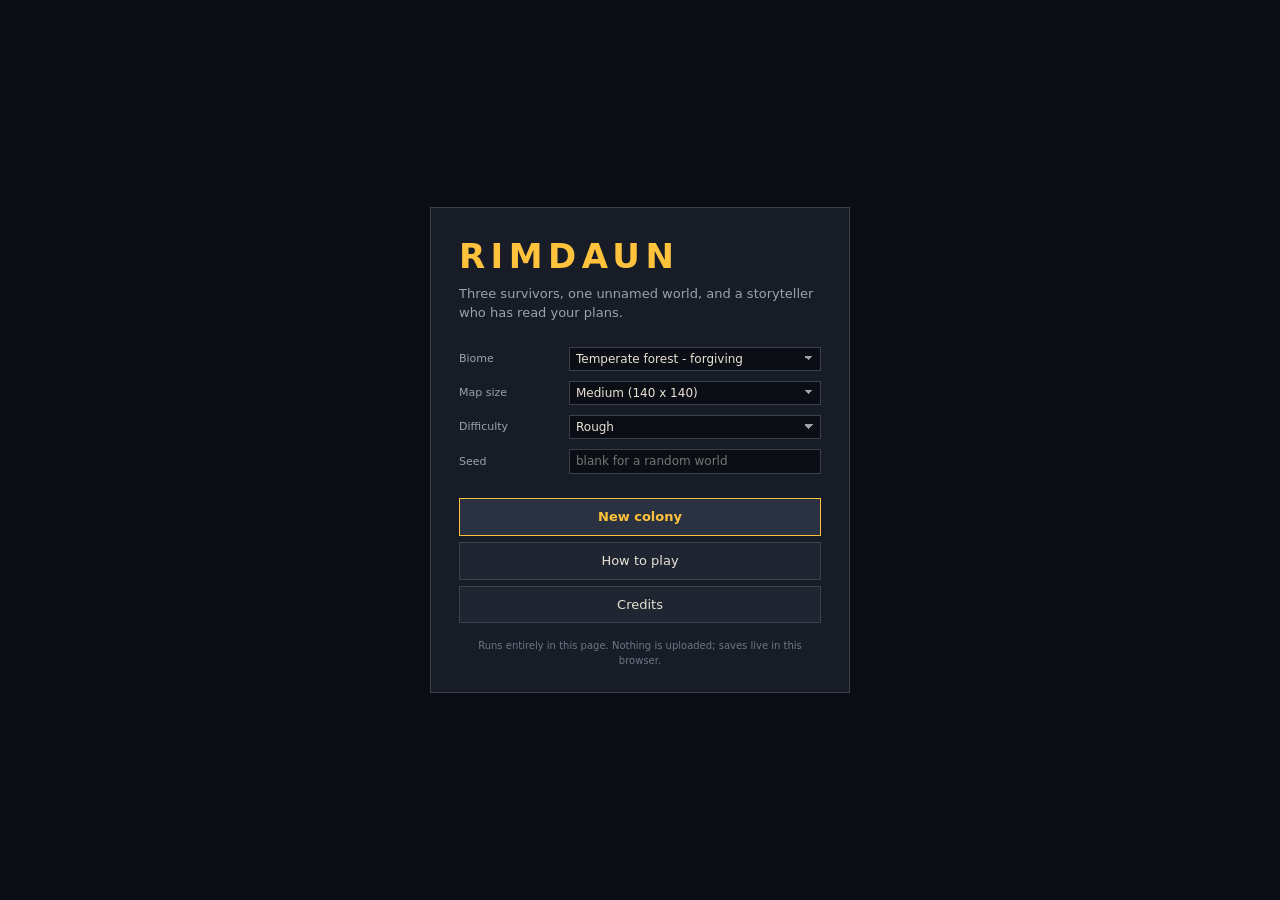
==== commit ce4e9150: "Land the anomalies and leave the game in a clean state anomaly.js arrives with the monolith that sit" ====
--- a/colony/index.html
+++ b/colony/index.html
@@ -72,7 +72,6 @@
 <script src="js/prisoners.js"></script>
 <script src="js/trade.js"></script>
 <script src="js/slavery.js"></script>
-<script src="js/reform.js"></script>
 <script src="js/contraband.js"></script>
 <script src="js/prison.js"></script>
 <script src="js/caravan.js"></script>
--- a/colony/styles.css
+++ b/colony/styles.css
@@ -86,9 +86,11 @@
   --nav-h: 40px;
   --rail-w: 250px;
   --arch-w: 620px;
-  --arch-h: 288px;
+  --arch-h: 306px;
   --ins-w: 352px;
-  --ins-h: 288px;
+  /* The inspect pane and the architect sit side by side over the same
+     bottom edge, so they share a height and their top edges line up. */
+  --ins-h: var(--arch-h);
   --msg-h: 116px;
   --bottom: calc(var(--nav-h) + var(--gap));
 
@@ -196,7 +198,39 @@
   font: var(--fs-md)/1.3 var(--font);
   padding: var(--s2) var(--s3);
 }
-.mini-select { padding: var(--s1) var(--s2); font-size: var(--fs-sm); }
+.mini-select { padding: var(--s1) var(--s3); font-size: var(--fs-md); }
+
+/* A native <select> is the one control the browser draws itself, and
+   left alone it turns up in the middle of a flat dark panel with its
+   own arrow, its own corner radius and its own idea of a line height.
+   The chevron is two gradients rather than an image, so this still
+   works with no files and no data URIs. */
+select.field, select.mini-select {
+  appearance: none;
+  -webkit-appearance: none;
+  height: 24px;
+  min-width: 108px;
+  padding-right: 22px;
+  border-radius: 0;
+  background-color: var(--bg0);
+  background-image:
+    linear-gradient(45deg, transparent 50%, var(--dim) 50%),
+    linear-gradient(135deg, var(--dim) 50%, transparent 50%);
+  background-position: right 11px center, right 7px center;
+  background-size: 5px 5px, 5px 5px;
+  background-repeat: no-repeat;
+  cursor: pointer;
+}
+select.field:hover, select.mini-select:hover {
+  border-color: var(--bg4);
+  background-image:
+    linear-gradient(45deg, transparent 50%, var(--accent) 50%),
+    linear-gradient(135deg, var(--accent) 50%, transparent 50%);
+}
+select.field option, select.mini-select option {
+  background: var(--bg1);
+  color: var(--text);
+}
 .field:focus, .mini-select:focus, .arch-search:focus {
   outline: 1px solid var(--accent);
   outline-offset: -1px;
@@ -290,8 +324,11 @@
   align-items: center;
   gap: var(--s3);
   height: 19px;
+  padding: 0 var(--s1);
+  margin: 0 calc(var(--s1) * -1);
   cursor: help;
 }
+.res-row:hover { background: var(--bg2); }
 .res-row .ico { width: 18px; height: 18px; }
 .res-n {
   font-size: var(--fs-md);
@@ -450,7 +487,7 @@
 .clock-temp { color: var(--dim); font-variant-numeric: tabular-nums; }
 .clock-temp.cold { color: var(--cold); }
 .clock-temp.hot { color: var(--hot); }
-.clock-wealth { font-size: var(--fs-sm); color: var(--faint); }
+.clock-wealth { font-size: var(--fs-sm); color: var(--dim); }
 .speed-row {
   display: flex;
   justify-content: flex-end;
@@ -479,10 +516,21 @@
   display: flex;
   flex-direction: column;
   justify-content: flex-end;
+  /* Each line is its own pill and hugs its own text. Stretching every
+     one of them to the width of the widest reads as five black slabs
+     rather than as a log. */
+  align-items: flex-start;
   gap: var(--s1);
   pointer-events: none;
+  /* The oldest line runs off the top of the log. Cutting it through the
+     middle of its words looks like a clipping bug; fading it out is
+     what the contract asks a scrolling log to do. With only a line or
+     two up there is nothing in the fade to see. */
+  -webkit-mask-image: linear-gradient(to bottom, transparent 0, #000 20px);
+  mask-image: linear-gradient(to bottom, transparent 0, #000 20px);
 }
 .msg {
+  max-width: 100%;
   padding: var(--s1) var(--s3);
   font-size: var(--fs-md);
   color: var(--text);
@@ -510,7 +558,7 @@
 }
 .ins-head { padding: var(--s3) var(--s4); border-bottom: 1px solid var(--line-soft); }
 .ins-title { font-size: var(--fs-lg); font-weight: 600; color: var(--paper); }
-.ins-sub { font-size: var(--fs-sm); color: var(--faint); }
+.ins-sub { font-size: var(--fs-sm); color: var(--dim); }
 .ins-job { font-size: var(--fs-md); color: var(--accent); margin-top: var(--s1); }
 .ins-tabs { display: flex; border-bottom: 1px solid var(--line-soft); }
 .ins-tab {
@@ -538,13 +586,17 @@
 
 .kv { display: flex; align-items: baseline; gap: var(--s3); padding: 1px 0; }
 .kv-l { color: var(--dim); flex: none; min-width: 96px; }
+/* "Production specialist" is wider than the 96 the shared row gives a
+   label, so its control started further right than the two above it. */
+.role-row { align-items: center; padding: var(--s1) 0; }
+.role-row .kv-l { min-width: 156px; }
 .kv-v { color: var(--text); flex: 1; word-break: break-word; }
 .head {
   margin: var(--s3) 0 var(--s1);
   font-size: var(--fs-sm);
   text-transform: uppercase;
   letter-spacing: 0.08em;
-  color: var(--faint);
+  color: var(--dim);
 }
 .line { padding: 1px 0; }
 
@@ -572,6 +624,11 @@
    architect - a category column down the left, commands to its right
    ============================================================ */
 
+/* Fixed height on purpose: the bottom edge is pinned to the nav bar,
+   so a panel that sized itself to each category would move its top
+   edge every time the player read down the column. It is sized to hold
+   three full rows of commands, which is every category but Furniture,
+   and that one scrolls against a scrollbar you can actually see. */
 #architect {
   left: var(--gap);
   bottom: var(--bottom);
@@ -628,6 +685,9 @@
   flex: 1;
   min-height: 0;
   overflow-y: auto;
+  /* The gutter is held whether or not this category overflows, so the
+     grid does not shift sideways as the player moves down the column. */
+  scrollbar-gutter: stable;
   display: grid;
   grid-template-columns: repeat(auto-fill, minmax(84px, 1fr));
   gap: var(--s2);
@@ -640,7 +700,11 @@
   align-items: center;
   justify-content: flex-start;
   gap: var(--s1);
-  height: 76px;
+  /* A <button> with no font of its own is drawn in the user agent's
+     Arial, which put the whole command grid in a different typeface
+     from the category column beside it. */
+  font: 500 var(--fs-sm)/1.2 var(--font);
+  height: 82px;
   padding: var(--s3) var(--s1);
   background: var(--bg2);
   border: 1px solid var(--line-soft);
@@ -657,12 +721,23 @@
   text-align: center;
   line-height: 1.15;
   color: var(--text);
+  /* Two lines, then stop. "Cooking practice station" was being cut
+     through the middle of its third line, which reads as a bug. */
+  display: -webkit-box;
+  -webkit-box-orient: vertical;
+  -webkit-line-clamp: 2;
+  overflow: hidden;
+  max-width: 100%;
 }
 .arch-cost {
   font-size: var(--fs-xs);
-  color: var(--faint);
+  color: var(--dim);
   text-align: center;
   line-height: 1.1;
+  max-width: 100%;
+  white-space: nowrap;
+  overflow: hidden;
+  text-overflow: ellipsis;
 }
 .arch-hint {
   flex: none;
@@ -677,6 +752,13 @@
   min-height: 30px;
 }
 .arch-hint-text { flex: 1; min-width: 200px; }
+/* .more is set by ui.js when there is more below. Chromium's overlay
+   scrollbar is invisible at rest, and a row cut in half with nothing to
+   explain it reads as a rendering fault rather than as a scroll. */
+.arch-grid.more, .ins-body.more {
+  -webkit-mask-image: linear-gradient(to bottom, #000 calc(100% - 26px), transparent 100%);
+  mask-image: linear-gradient(to bottom, #000 calc(100% - 26px), transparent 100%);
+}
 .arch-grid .line { grid-column: 1 / -1; }
 
 /* ============================================================
@@ -693,6 +775,23 @@
   display: flex;
   flex-direction: column;
   background: #10141c;
+}
+/* The research tree and the world screen want the whole window. The
+   Animals tab is two sentences and the Assign tab is a three-row
+   table, and a full sheet around either of them reads as a panel that
+   failed to load. Those size to what is in them and stop. */
+#tab-panel.fit {
+  right: auto;
+  /* Anchored to the bar it was opened from, so it grows up out of its
+     own button and never lands half across a colonist box or an alert
+     the way a top-left window did once it stopped filling the screen. */
+  top: auto;
+  bottom: var(--bottom);
+  width: max-content;
+  min-width: 560px;
+  max-width: calc(100% - var(--gap) * 2);
+  max-height: calc(100% - var(--gap) - var(--bottom));
+  box-shadow: var(--panel-shadow);
 }
 /* A bills window has four lines in it; a full-screen sheet for four
    lines reads as something that failed to load. It keeps the frame and
@@ -719,10 +818,13 @@
 }
 .tp-close { padding: var(--s2) var(--s5); }
 .tp-body { flex: 1; overflow: auto; padding: var(--s5); }
+/* A line of explanation is easier to read short, and in a panel that
+   sizes itself to its content it is also what sets the panel's width,
+   so 940 made a three-column table 970 pixels wide. */
 .tp-note {
   color: var(--dim);
   margin-bottom: var(--s4);
-  max-width: 940px;
+  max-width: 660px;
 }
 .tp-foot { margin-top: var(--s5); }
 
@@ -836,7 +938,7 @@
   font-weight: 600;
   text-transform: uppercase;
   letter-spacing: 0.06em;
-  color: var(--faint);
+  color: var(--dim);
   background: var(--bg1);
   border-bottom: 1px solid var(--line);
 }
@@ -1089,10 +1191,13 @@
 
 /* ---------- scrollbars ---------- */
 
+/* The thumb used to be the panel's own colour on the panel's own
+   background, so a grid that scrolled gave no sign of it and simply
+   looked as though its last row had been cut off. */
 ::-webkit-scrollbar { width: 10px; height: 10px; }
 ::-webkit-scrollbar-track { background: var(--bg0); }
-::-webkit-scrollbar-thumb { background: var(--bg3); border: 2px solid var(--bg0); }
-::-webkit-scrollbar-thumb:hover { background: var(--bg4); }
+::-webkit-scrollbar-thumb { background: #4c566c; border: 2px solid var(--bg0); }
+::-webkit-scrollbar-thumb:hover { background: #5e6a83; }
 
 /* ============================================================
    narrow and short windows
@@ -1124,11 +1229,10 @@
 
 @media (max-height: 780px) {
   :root {
-    --arch-h: 256px;
-    --ins-h: 236px;
+    --arch-h: 288px;
     --msg-h: 92px;
   }
-  .arch-item { height: 70px; }
+  .arch-item { height: 76px; }
   .arch-cat { padding: 3px var(--s3); font-size: var(--fs-sm); }
   .arch-cat .ico { width: 14px; height: 14px; }
   .wg-head { height: 92px; }
@@ -1139,8 +1243,7 @@
     --arch-w: 720px;
     --ins-w: 400px;
     --rail-w: 290px;
-    --arch-h: 300px;
-    --ins-h: 330px;
+    --arch-h: 330px;
   }
   html, body { font-size: 13px; }
   #messages { width: 480px; }
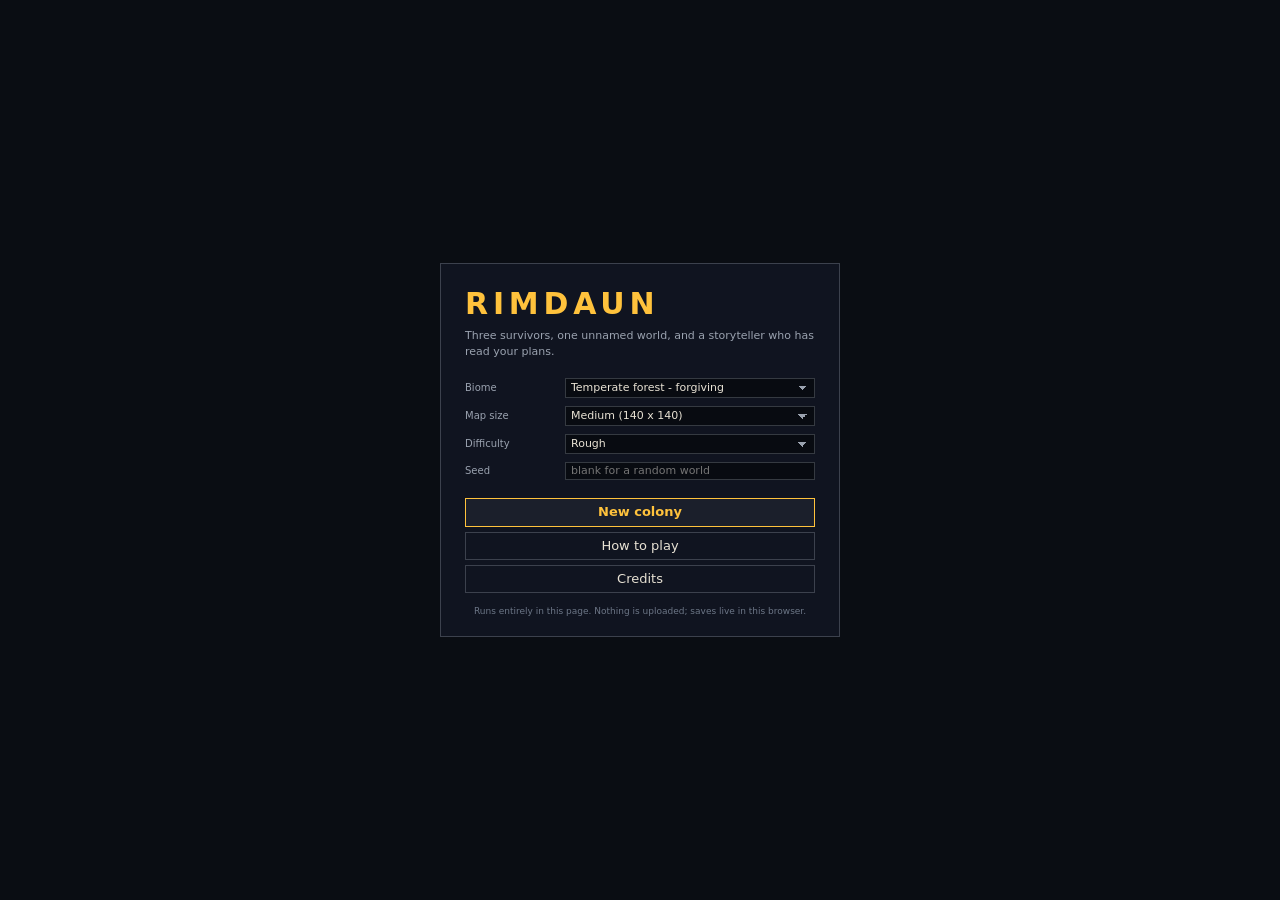
==== commit 574ec92a: "Match the original's look, and finish the two things left undone Cross-level hauling works. It was t" ====
--- a/colony/index.html
+++ b/colony/index.html
@@ -73,6 +73,7 @@
 <script src="js/trade.js"></script>
 <script src="js/slavery.js"></script>
 <script src="js/contraband.js"></script>
+<script src="js/reform.js"></script>
 <script src="js/prison.js"></script>
 <script src="js/caravan.js"></script>
 <script src="js/economy.js"></script>
--- a/colony/styles.css
+++ b/colony/styles.css
@@ -12,13 +12,20 @@
 
    Three rules hold it together, and everything below obeys them.
 
-   One type scale: 10, 11, 12, 14, 17. One spacing scale: 2, 4, 6,
-   10, 16, 24. One accent, the gold, and it is spent only on what is
-   selected, active or urgent.
-
-   Panels are flat. A near-opaque field, a one-pixel border, nothing
-   rounded, no gradient and no glow - the contrast in this game
-   belongs to the world, not to the furniture in front of it.
+   One type scale: 9, 10, 11, 13, 15. One spacing scale: 2, 3, 5,
+   8, 12, 18. Three colours and no more - the gold for what is
+   selected or active, red for danger, green for a good number. Every
+   other thing on screen is a grey. A panel that uses four accents has
+   none, so there is no blue, no orange and no purple anywhere below.
+
+   Panels are near-black and slightly translucent, with a hairline
+   lighter than the field so the world shows faintly at the edge.
+   Nothing is rounded, nothing has a gradient and nothing casts a
+   shadow - the contrast in this game belongs to the world, not to the
+   furniture in front of it. Everything that sits on top of a panel -
+   a hover, a pressed state, a selected row - is a wash of white or
+   black over it rather than a colour of its own, so one panel recipe
+   holds for all of them.
 
    Every panel is absolutely positioned inside #app and sized from
    the same handful of custom properties, so a 2560-wide window shows
@@ -30,71 +37,83 @@
    ============================================================ */
 
 :root {
-  /* ---- art palette ---- */
-  --ink: #141821;
+  /* ---- art palette: only the swatches the chrome still spends ---- */
   --paper: #e8e2d4;
   --gold: #ffc23c;
-  --steel: #8f97a3;
   --blood: #8b1a1a;
-  --grass: #5c7a3e;
-  --wood: #8a6134;
-  --colonist: #4a7fd4;
-  --raider: #c0392b;
-
-  /* ---- surfaces ---- */
-  --bg0: #0b0e14;
-  --bg1: #171c26;
-  --bg2: #1f2531;
-  --bg3: #2a3140;
-  --bg4: #38404f;
-  --line: #39414f;
-  --line-soft: #2b3240;
-  --panel: rgba(20, 25, 34, 0.97);
-  --panel-solid: #141924;
+
+  /* worldview.js writes these two into inline styles and that file is
+     not this one's to edit, so they stay declared. --colonist was a
+     blue, which is the fourth accent this pass took out, so it now
+     resolves to the neutral it should always have been; --panel-shadow
+     resolves to nothing, because no panel casts one any more. */
+  --colonist: var(--faint);
+  --panel-shadow: none;
+
+  /* ---- surfaces ----
+     Two opaque darks, for the few things that must hide what is behind
+     them - a sticky table header, a cell in a grid. Everything else is
+     a wash: white over the panel for a hover or a selection, black for
+     a press. A wash layers over the translucent panel instead of
+     punching an opaque rectangle through it. */
+  --bg0: #080b11;
+  --bg1: #101420;
+  --bg2: rgba(228, 236, 250, 0.05);
+  --bg3: rgba(228, 236, 250, 0.10);
+  --bg4: rgba(228, 236, 250, 0.20);
+  --press: rgba(0, 0, 0, 0.32);
+  --line: rgba(214, 222, 236, 0.22);
+  --line-soft: rgba(214, 222, 236, 0.10);
+  --panel: rgba(8, 10, 16, 0.85);
+  --panel-solid: rgba(8, 10, 16, 0.93);
 
   /* ---- text ---- */
   --text: var(--paper);
   --dim: #9aa2af;
   --faint: #6c7686;
 
-  /* ---- meaning ---- */
+  /* ---- meaning: the gold, the red, the green, and nothing else ---- */
   --accent: var(--gold);
   --good: #7fae4f;
-  --warn: #e0912a;
   --bad: #d4553f;
-  --cold: #7fb4e0;
-  --hot: #e08a5a;
-  --broken: #a86fd0;
+  /* A warning is the gold turned down, not a fourth colour, and the
+     pale red is the text weight of the red rather than a second red. */
+  --warn: #d8a13a;
+  --bad-text: #e6b4a8;
 
   /* ---- type scale ---- */
-  --fs-xs: 10px;
-  --fs-sm: 11px;
-  --fs-md: 12px;
-  --fs-lg: 14px;
-  --fs-xl: 17px;
+  --fs-xs: 9px;
+  --fs-sm: 10px;
+  --fs-md: 11px;
+  --fs-lg: 13px;
+  --fs-xl: 15px;
 
   /* ---- spacing scale ---- */
   --s1: 2px;
-  --s2: 4px;
-  --s3: 6px;
-  --s4: 10px;
-  --s5: 16px;
-  --s6: 24px;
+  --s2: 3px;
+  --s3: 5px;
+  --s4: 8px;
+  --s5: 12px;
+  --s6: 18px;
 
   /* ---- layout ---- */
-  --gap: 10px;
-  --nav-h: 40px;
-  --rail-w: 250px;
-  --arch-w: 620px;
-  --arch-h: 306px;
-  --ins-w: 352px;
+  --gap: 8px;
+  --nav-h: 30px;
+  --rail-w: 226px;
+  --arch-w: 556px;
+  --arch-h: 244px;
+  --ins-w: 318px;
   /* The inspect pane and the architect sit side by side over the same
      bottom edge, so they share a height and their top edges line up. */
   --ins-h: var(--arch-h);
-  --msg-h: 116px;
+  --msg-h: 98px;
   --bottom: calc(var(--nav-h) + var(--gap));
 
-  --panel-shadow: 0 6px 24px rgba(0, 0, 0, 0.5);
+  /* A line over the world needs a dark behind it to stay readable, and
+     an alert is a line over the world with no panel under it. This is
+     that backing, not a drop shadow: it is tight enough to have no
+     visible spread. */
+  --world-text: 0 1px 2px rgba(0, 0, 0, 0.95), 0 0 4px rgba(0, 0, 0, 0.7);
   --font: system-ui, -apple-system, "Segoe UI", Roboto, "Helvetica Neue", Arial, sans-serif;
   --mono: ui-monospace, "SF Mono", Menlo, Consolas, monospace;
 }
@@ -145,9 +164,12 @@
 .bad { color: var(--bad); }
 .gold { color: var(--accent); }
 
-/* The one panel recipe. Everything that floats over the map uses it. */
+/* The one panel recipe. Everything that floats over the map uses it:
+   near-black, a little translucent so the ground is faintly there at
+   the edge, and one hairline lighter than the field. No shadow, no
+   gradient, no radius. Alerts are deliberately not in this list - they
+   are coloured lines over the world, not cards. */
 .panel,
-#alerts .alert,
 #inspect,
 #architect,
 #tab-panel,
@@ -162,28 +184,32 @@
 
 /* ---------- buttons ---------- */
 
+/* A flat rectangle with a hairline round it that lightens on hover -
+   not a filled block and not a pill. The field is left empty so the
+   panel under it shows through, which is what keeps a row of eight of
+   them from reading as eight grey slabs. */
 .btn {
   display: inline-flex;
   align-items: center;
   gap: var(--s3);
-  padding: var(--s2) var(--s4);
-  font: 500 var(--fs-md)/1.2 var(--font);
+  padding: var(--s1) var(--s4);
+  font: 500 var(--fs-md)/1.25 var(--font);
   color: var(--text);
-  background: var(--bg2);
+  background: transparent;
   border: 1px solid var(--line);
   cursor: pointer;
   white-space: nowrap;
 }
 .btn:hover:not(:disabled) { background: var(--bg3); border-color: var(--bg4); }
-.btn:active:not(:disabled) { background: var(--bg1); }
+.btn:active:not(:disabled) { background: var(--press); }
 .btn.on {
-  background: var(--bg3);
+  background: var(--bg2);
   border-color: var(--accent);
   color: var(--accent);
 }
 .btn.bad { color: var(--bad); }
-.btn.bad:hover:not(:disabled) { background: #33211e; }
-.btn.mini { padding: var(--s1) var(--s3); font-size: var(--fs-sm); }
+.btn.bad:hover:not(:disabled) { background: rgba(212, 85, 63, 0.16); }
+.btn.mini { padding: 1px var(--s3); font-size: var(--fs-sm); }
 .btn.grow { flex: 1; justify-content: flex-start; }
 .btn:disabled, .btn.off { opacity: 0.4; cursor: not-allowed; }
 /* One focus ring, the accent's, so a keyboard user sees the same
@@ -196,9 +222,9 @@
   border: 1px solid var(--line);
   color: var(--text);
   font: var(--fs-md)/1.3 var(--font);
-  padding: var(--s2) var(--s3);
-}
-.mini-select { padding: var(--s1) var(--s3); font-size: var(--fs-md); }
+  padding: 1px var(--s3);
+}
+.mini-select { padding: 0 var(--s3); font-size: var(--fs-md); }
 
 /* A native <select> is the one control the browser draws itself, and
    left alone it turns up in the middle of a flat dark panel with its
@@ -208,9 +234,9 @@
 select.field, select.mini-select {
   appearance: none;
   -webkit-appearance: none;
-  height: 24px;
-  min-width: 108px;
-  padding-right: 22px;
+  height: 20px;
+  min-width: 100px;
+  padding-right: 20px;
   border-radius: 0;
   background-color: var(--bg0);
   background-image:
@@ -283,11 +309,15 @@
 }
 .nav-btn:last-child { border-right: 0; }
 .nav-btn:hover:not(:disabled) { background: var(--bg2); color: var(--text); }
+/* The active tab is the gold, and the rule above it is the same gold
+   drawn with a border rather than a shadow, so nothing in the chrome
+   casts anything. */
 .nav-btn.on {
-  background: var(--bg3);
+  background: var(--bg2);
   color: var(--accent);
   border-color: var(--line-soft);
-  box-shadow: inset 0 2px 0 var(--accent);
+  border-top: 2px solid var(--accent);
+  padding-top: 0;
 }
 
 /* ============================================================
@@ -311,10 +341,9 @@
   flex: none;
   display: flex;
   flex-direction: column;
-  gap: var(--s1);
-  padding: var(--s3) var(--s4);
-  min-width: 78px;
-  max-height: calc(100vh - 500px);
+  padding: var(--s2) var(--s3);
+  min-width: 70px;
+  max-height: calc(100vh - 420px);
   overflow-y: auto;
   overflow-x: hidden;
 }
@@ -323,13 +352,13 @@
   display: flex;
   align-items: center;
   gap: var(--s3);
-  height: 19px;
+  height: 17px;
   padding: 0 var(--s1);
   margin: 0 calc(var(--s1) * -1);
   cursor: help;
 }
 .res-row:hover { background: var(--bg2); }
-.res-row .ico { width: 18px; height: 18px; }
+.res-row .ico { width: 14px; height: 14px; }
 .res-n {
   font-size: var(--fs-md);
   font-variant-numeric: tabular-nums;
@@ -349,23 +378,28 @@
   align-content: flex-start;
   gap: var(--s3);
 }
+/* The left edge is the state: gold for a colonist the player has put
+   in hand (selected, or drafted - both are the player acting on them),
+   red for one in trouble, and grey for one going about their day.
+   There is no fourth colour here for the same reason there is not one
+   anywhere else. */
 .pbox {
   display: flex;
   align-items: center;
   gap: var(--s3);
-  width: 158px;
-  padding: var(--s3);
-  border-left: 3px solid var(--line);
+  width: 138px;
+  padding: var(--s2) var(--s3);
+  border-left: 2px solid var(--line);
   cursor: pointer;
 }
 .pbox:hover { background: var(--bg2); }
 .pbox.sel { border-color: var(--accent); border-left-color: var(--accent); }
-.pbox.drafted { border-left-color: var(--raider); }
-.pbox.downed { border-left-color: var(--warn); }
-.pbox.breaking { border-left-color: var(--broken); }
+.pbox.drafted { border-left-color: var(--accent); }
+.pbox.downed { border-left-color: var(--bad); }
+.pbox.breaking { border-left-color: var(--bad); }
 .pbox.dead { opacity: 0.45; border-left-color: var(--blood); }
-.pbox-face { width: 34px; height: 34px; flex: none; }
-.pbox-body { flex: 1; min-width: 0; display: flex; flex-direction: column; gap: 3px; }
+.pbox-face { width: 26px; height: 26px; flex: none; }
+.pbox-body { flex: 1; min-width: 0; display: flex; flex-direction: column; gap: 2px; }
 .pbox-head { display: flex; align-items: baseline; gap: var(--s2); }
 .pbox-name {
   font-size: var(--fs-md);
@@ -384,46 +418,62 @@
   flex: none;
 }
 .pbox-flag:empty { display: none; }
-.pbox.drafted .pbox-flag { color: var(--raider); }
-.pbox.downed .pbox-flag { color: var(--warn); }
-.pbox.breaking .pbox-flag { color: var(--broken); }
-.pbox-bar { height: 4px; background: var(--bg0); border: 1px solid var(--line-soft); }
+.pbox.drafted .pbox-flag { color: var(--accent); }
+.pbox.downed .pbox-flag { color: var(--bad); }
+.pbox.breaking .pbox-flag { color: var(--bad); }
+.pbox-bar { height: 3px; background: var(--bg0); border: 1px solid var(--line-soft); }
 .pbox-bar i { display: block; height: 100%; }
-.pbox-bar.hp i { background: var(--good); }
-.pbox-bar.hp i.mid { background: var(--warn); }
-.pbox-bar.hp i.low { background: var(--bad); }
-.pbox-bar.mood i { background: var(--colonist); }
-.pbox-bar.mood i.mid { background: var(--warn); }
-.pbox-bar.mood i.low { background: var(--bad); }
+.pbox-bar.hp i, .pbox-bar.mood i { background: var(--good); }
+.pbox-bar.hp i.mid, .pbox-bar.mood i.mid { background: var(--warn); }
+.pbox-bar.hp i.low, .pbox-bar.mood i.low { background: var(--bad); }
 
 /* ============================================================
    right rail: alerts at the top, letters and the clock at the foot
    ============================================================ */
 
+/* Alerts are the one part of the HUD with no panel under it: short
+   coloured lines down the right edge with a small icon, set straight
+   over the world the way the original writes them. They read as
+   writing on the map rather than as a stack of cards, which is what
+   keeps three of them from looking like a dialog. A tight dark halo,
+   not a shadow, is what makes them legible over grass. */
 #alerts {
   right: var(--gap);
   top: var(--gap);
   width: var(--rail-w);
   display: flex;
   flex-direction: column;
-  gap: var(--s2);
   align-items: flex-end;
 }
 .alert {
   display: flex;
   align-items: center;
+  justify-content: flex-end;
   gap: var(--s3);
-  width: 100%;
-  padding: var(--s3) var(--s4);
+  max-width: 100%;
+  height: 18px;
+  padding: 0 var(--s2) 0 var(--s3);
   font-size: var(--fs-md);
-  border-right: 3px solid var(--faint);
+  color: var(--dim);
+  text-shadow: var(--world-text);
   cursor: pointer;
 }
 .alert:hover { background: var(--bg3); }
-.alert .ico { width: 14px; height: 14px; }
-.alert.low { border-right-color: var(--accent); color: var(--dim); }
-.alert.medium { border-right-color: var(--warn); }
-.alert.high { border-right-color: var(--bad); color: #efb9ab; }
+.alert .ico { width: 11px; height: 11px; }
+.alert span {
+  overflow: hidden;
+  text-overflow: ellipsis;
+  white-space: nowrap;
+}
+/* The severity ramp is dim -> warn -> pale red. It deliberately stops
+   short of --accent: the bright gold is the selection colour, and an
+   alert wearing it competes with the active tab and the selected
+   architect category for the same glance. --warn is that gold turned
+   down, which keeps the ramp in one hue family without spending the
+   one mark the player is trained to read as "this is what you picked". */
+.alert.low { color: var(--dim); }
+.alert.medium { color: var(--warn); }
+.alert.high { color: var(--bad-text); font-weight: 600; }
 
 #letters {
   right: var(--gap);
@@ -444,18 +494,18 @@
   display: flex;
   align-items: center;
   gap: var(--s3);
-  padding: var(--s3) var(--s4);
+  padding: var(--s1) var(--s3);
   font-size: var(--fs-md);
   background: var(--panel);
   border: 1px solid var(--line);
-  border-left: 3px solid var(--steel);
+  border-left: 2px solid var(--dim);
   cursor: pointer;
 }
 .letter:hover { background: var(--bg3); }
-.letter.threat { border-left-color: var(--raider); }
+.letter.threat { border-left-color: var(--bad); }
 .letter.good { border-left-color: var(--good); }
-.letter.death { border-left-color: var(--blood); color: #e2b6b0; }
-.letter .ico { width: 18px; height: 18px; }
+.letter.death { border-left-color: var(--blood); color: var(--bad-text); }
+.letter .ico { width: 13px; height: 13px; }
 .letter span {
   overflow: hidden;
   text-overflow: ellipsis;
@@ -465,10 +515,10 @@
 /* ---------- date, time, temperature, speed ---------- */
 
 .clock {
-  padding: var(--s4);
+  padding: var(--s3) var(--s4);
   display: flex;
   flex-direction: column;
-  gap: var(--s2);
+  gap: var(--s1);
   text-align: right;
 }
 .clock-date {
@@ -484,9 +534,12 @@
   font-size: var(--fs-md);
   color: var(--dim);
 }
+/* A temperature only earns a colour when it is about to hurt someone,
+   and when it does the colour is the red everything dangerous uses.
+   Cold in blue and hot in orange were two more accents doing the work
+   the number in front of them already does. */
 .clock-temp { color: var(--dim); font-variant-numeric: tabular-nums; }
-.clock-temp.cold { color: var(--cold); }
-.clock-temp.hot { color: var(--hot); }
+.clock-temp.cold, .clock-temp.hot { color: var(--bad); }
 .clock-wealth { font-size: var(--fs-sm); color: var(--dim); }
 .speed-row {
   display: flex;
@@ -494,13 +547,13 @@
   gap: var(--s1);
   margin-top: var(--s1);
 }
-.speed-btn { padding: var(--s2) var(--s3); }
-.speed-btn .ico { width: 15px; height: 15px; }
+.speed-btn { padding: 1px var(--s3); }
+.speed-btn .ico { width: 13px; height: 13px; }
 .ovl-btn {
   align-self: flex-end;
   font-size: var(--fs-sm);
   color: var(--dim);
-  padding: var(--s1) var(--s4);
+  padding: 0 var(--s3);
 }
 
 /* ============================================================
@@ -510,7 +563,7 @@
 #messages {
   left: var(--gap);
   bottom: calc(var(--bottom) + var(--arch-h) + var(--gap));
-  width: 420px;
+  width: 380px;
   max-height: var(--msg-h);
   overflow: hidden;
   display: flex;
@@ -531,15 +584,16 @@
 }
 .msg {
   max-width: 100%;
-  padding: var(--s1) var(--s3);
+  padding: 0 var(--s3);
   font-size: var(--fs-md);
+  line-height: 17px;
   color: var(--text);
-  background: rgba(11, 14, 20, 0.82);
+  background: rgba(8, 10, 16, 0.72);
   border-left: 2px solid var(--line);
   transition: opacity 1.6s linear;
 }
 .msg.clickable { pointer-events: auto; cursor: pointer; }
-.msg.threat { border-left-color: var(--raider); color: #efb9ab; }
+.msg.threat { border-left-color: var(--bad); color: var(--bad-text); }
 .msg.good { border-left-color: var(--good); }
 .msg.toast { border-left-color: var(--accent); color: var(--accent); }
 .msg.fade { opacity: 0; }
@@ -556,7 +610,7 @@
   display: flex;
   flex-direction: column;
 }
-.ins-head { padding: var(--s3) var(--s4); border-bottom: 1px solid var(--line-soft); }
+.ins-head { padding: var(--s2) var(--s3); border-bottom: 1px solid var(--line-soft); }
 .ins-title { font-size: var(--fs-lg); font-weight: 600; color: var(--paper); }
 .ins-sub { font-size: var(--fs-sm); color: var(--dim); }
 .ins-job { font-size: var(--fs-md); color: var(--accent); margin-top: var(--s1); }
@@ -564,7 +618,7 @@
 .ins-tab {
   flex: 1;
   justify-content: center;
-  padding: var(--s3) 0;
+  padding: var(--s2) 0;
   font-size: var(--fs-sm);
   color: var(--dim);
   background: transparent;
@@ -573,23 +627,23 @@
 }
 .ins-tab:hover:not(:disabled) { background: var(--bg2); color: var(--text); }
 .ins-tab.on { color: var(--accent); border-bottom-color: var(--accent); background: var(--bg2); }
-.ins-body { flex: 1; overflow-y: auto; padding: var(--s3) var(--s4); }
+.ins-body { flex: 1; overflow-y: auto; padding: var(--s2) var(--s3); }
 .ins-foot {
   display: flex;
   flex-wrap: wrap;
   gap: var(--s2);
-  padding: var(--s3) var(--s4);
+  padding: var(--s2) var(--s3);
   border-top: 1px solid var(--line-soft);
 }
 
 /* ---------- the row vocabulary, shared with the world screen ---------- */
 
 .kv { display: flex; align-items: baseline; gap: var(--s3); padding: 1px 0; }
-.kv-l { color: var(--dim); flex: none; min-width: 96px; }
+.kv-l { color: var(--dim); flex: none; min-width: 88px; }
 /* "Production specialist" is wider than the 96 the shared row gives a
    label, so its control started further right than the two above it. */
 .role-row { align-items: center; padding: var(--s1) 0; }
-.role-row .kv-l { min-width: 156px; }
+.role-row .kv-l { min-width: 142px; }
 .kv-v { color: var(--text); flex: 1; word-break: break-word; }
 .head {
   margin: var(--s3) 0 var(--s1);
@@ -600,28 +654,31 @@
 }
 .line { padding: 1px 0; }
 
-.nbar { display: flex; align-items: center; gap: var(--s3); padding: var(--s1) 0; }
-.nbar-label { color: var(--dim); min-width: 96px; flex: none; }
+.nbar { display: flex; align-items: center; gap: var(--s3); padding: 1px 0; }
+.nbar-label { color: var(--dim); min-width: 88px; flex: none; }
 .nbar-track {
   flex: 1;
-  height: 8px;
+  height: 6px;
   background: var(--bg0);
   border: 1px solid var(--line-soft);
 }
-.nbar-fill { display: block; height: 100%; background: var(--colonist); }
+/* A bar with no verdict on it is grey. It turns green, gold or red only
+   when the number behind it is good, worth watching or bad. */
+.nbar-fill { display: block; height: 100%; background: var(--faint); }
 .nbar.good .nbar-fill { background: var(--good); }
 .nbar.warn .nbar-fill { background: var(--warn); }
 .nbar.bad .nbar-fill { background: var(--bad); }
 .nbar.wide { width: 100%; }
 .nbar-val {
-  min-width: 44px;
+  min-width: 40px;
   text-align: right;
   color: var(--dim);
   font-variant-numeric: tabular-nums;
 }
 
 /* ============================================================
-   architect - a category column down the left, commands to its right
+   architect - a two-column block of categories on the left, the
+   command grid to its right
    ============================================================ */
 
 /* Fixed height on purpose: the bottom edge is pinned to the nav bar,
@@ -636,47 +693,70 @@
   height: var(--arch-h);
   display: flex;
 }
+/* Two columns of categories, the search under them: Orders / Zones,
+   Structure / Production, Furniture / Power, Security / Floors, Misc.
+   The block is as tall as its five rows and the search sits at its
+   foot, which is the shape the reference shows and is also why the
+   side is wider and shorter than the single column it replaces. */
 .arch-side {
   flex: none;
-  width: 152px;
+  width: 186px;
   display: flex;
   flex-direction: column;
-  gap: var(--s2);
+  gap: var(--s3);
   padding: var(--s3);
   border-right: 1px solid var(--line);
-  background: rgba(11, 14, 20, 0.5);
+}
+/* The panel's height is fixed so its top edge cannot move, but the
+   category block only needs its five rows and the search under them -
+   about 140 of the 244. The darker fill therefore wraps the block, not
+   the column: it stops where the categories stop, and the rest of the
+   column is the same translucent field as the empty corner of the
+   command grid beside it. Filling the whole column turned the unused
+   100 pixels into an opaque slab, which is exactly the shape section
+   16 says a panel must not be. */
+.arch-side > .arch-cats {
+  background-color: rgba(0, 0, 0, 0.25);
+  padding: var(--s1);
 }
 .arch-search {
+  flex: none;
   width: 100%;
-  padding: var(--s2) var(--s3);
+  padding: 1px var(--s3);
   background: var(--bg0);
   border: 1px solid var(--line);
   color: var(--text);
-  font: var(--fs-md)/1.3 var(--font);
+  font: var(--fs-md)/18px var(--font);
 }
 .arch-search::placeholder { color: var(--faint); }
+/* The block is as tall as its five rows and no taller, so the search
+   sits directly under the last pair rather than being pushed to the
+   floor of the panel by a flex:1 that had nothing to fill. */
 .arch-cats {
-  flex: 1;
+  flex: 0 1 auto;
   min-height: 0;
   overflow-y: auto;
-  display: flex;
-  flex-direction: column;
+  display: grid;
+  grid-template-columns: 1fr 1fr;
+  align-content: start;
   gap: 1px;
 }
 .arch-cat {
   justify-content: flex-start;
-  padding: var(--s2) var(--s3);
+  gap: var(--s2);
+  height: 20px;
+  padding: 0 var(--s2);
   font-size: var(--fs-md);
   color: var(--dim);
   background: transparent;
-  border: 0;
-  border-left: 3px solid transparent;
-}
-.arch-cat .ico { width: 16px; height: 16px; }
+  border: 1px solid transparent;
+  overflow: hidden;
+}
+.arch-cat .ico { width: 12px; height: 12px; }
 .arch-cat:hover:not(:disabled) { background: var(--bg2); color: var(--text); }
 .arch-cat.on {
-  background: var(--bg3);
-  border-left-color: var(--accent);
+  background: var(--bg2);
+  border-color: var(--accent);
   color: var(--accent);
 }
 
@@ -689,10 +769,10 @@
      grid does not shift sideways as the player moves down the column. */
   scrollbar-gutter: stable;
   display: grid;
-  grid-template-columns: repeat(auto-fill, minmax(84px, 1fr));
+  grid-template-columns: repeat(auto-fill, minmax(72px, 1fr));
   gap: var(--s2);
   align-content: start;
-  padding: var(--s4);
+  padding: var(--s3);
 }
 .arch-item {
   display: flex;
@@ -704,18 +784,18 @@
      Arial, which put the whole command grid in a different typeface
      from the category column beside it. */
   font: 500 var(--fs-sm)/1.2 var(--font);
-  height: 82px;
-  padding: var(--s3) var(--s1);
-  background: var(--bg2);
+  height: 68px;
+  padding: var(--s2) 1px;
+  background: transparent;
   border: 1px solid var(--line-soft);
   color: var(--text);
   cursor: pointer;
   overflow: hidden;
 }
 .arch-item:not(.off):hover { background: var(--bg3); border-color: var(--bg4); }
-.arch-item.on { border-color: var(--accent); background: var(--bg3); }
+.arch-item.on { border-color: var(--accent); background: var(--bg2); }
 .arch-item.off { opacity: 0.38; cursor: help; }
-.arch-item .ico { width: 24px; height: 24px; }
+.arch-item .ico { width: 20px; height: 20px; }
 .arch-label {
   font-size: var(--fs-sm);
   text-align: center;
@@ -745,19 +825,28 @@
   flex-wrap: wrap;
   align-items: center;
   gap: var(--s2);
-  padding: var(--s3) var(--s4);
+  padding: var(--s2) var(--s3);
   font-size: var(--fs-sm);
   color: var(--dim);
   border-top: 1px solid var(--line-soft);
-  min-height: 30px;
-}
-.arch-hint-text { flex: 1; min-width: 200px; }
+  min-height: 22px;
+}
+/* One line, always. A hint that wrapped to two took its second line
+   out of the command grid above it, which clipped the last row of
+   buttons in a 720-tall window. */
+.arch-hint-text {
+  flex: 1;
+  min-width: 120px;
+  overflow: hidden;
+  text-overflow: ellipsis;
+  white-space: nowrap;
+}
 /* .more is set by ui.js when there is more below. Chromium's overlay
    scrollbar is invisible at rest, and a row cut in half with nothing to
    explain it reads as a rendering fault rather than as a scroll. */
 .arch-grid.more, .ins-body.more {
-  -webkit-mask-image: linear-gradient(to bottom, #000 calc(100% - 26px), transparent 100%);
-  mask-image: linear-gradient(to bottom, #000 calc(100% - 26px), transparent 100%);
+  -webkit-mask-image: linear-gradient(to bottom, #000 calc(100% - 20px), transparent 100%);
+  mask-image: linear-gradient(to bottom, #000 calc(100% - 20px), transparent 100%);
 }
 .arch-grid .line { grid-column: 1 / -1; }
 
@@ -774,7 +863,11 @@
   z-index: 25;
   display: flex;
   flex-direction: column;
-  background: #10141c;
+  /* The one panel that is opaque. It is the only one that covers other
+     panels rather than the world: a research tree with the architect,
+     the clock and four colonist boxes showing faintly through it is
+     not translucency, it is two screens at once. */
+  background: #090c12;
 }
 /* The research tree and the world screen want the whole window. The
    Animals tab is two sentences and the Assign tab is a three-row
@@ -791,7 +884,6 @@
   min-width: 560px;
   max-width: calc(100% - var(--gap) * 2);
   max-height: calc(100% - var(--gap) - var(--bottom));
-  box-shadow: var(--panel-shadow);
 }
 /* A bills window has four lines in it; a full-screen sheet for four
    lines reads as something that failed to load. It keeps the frame and
@@ -799,7 +891,7 @@
 #tab-panel.compact {
   right: auto;
   top: auto;
-  width: 620px;
+  width: 560px;
   max-width: calc(100% - var(--gap) * 2);
   max-height: 58vh;
 }
@@ -807,7 +899,7 @@
   display: flex;
   align-items: center;
   gap: var(--s4);
-  padding: var(--s4) var(--s5);
+  padding: var(--s3) var(--s5);
   border-bottom: 1px solid var(--line);
 }
 .tp-title {
@@ -816,8 +908,8 @@
   font-weight: 600;
   letter-spacing: 0.01em;
 }
-.tp-close { padding: var(--s2) var(--s5); }
-.tp-body { flex: 1; overflow: auto; padding: var(--s5); }
+.tp-close { padding: 1px var(--s5); }
+.tp-body { flex: 1; overflow: auto; padding: var(--s4) var(--s5); }
 /* A line of explanation is easier to read short, and in a panel that
    sizes itself to its content it is also what sets the panel's width,
    so 940 made a three-column table 970 pixels wide. */
@@ -842,7 +934,7 @@
   letter-spacing: 0.06em;
 }
 .wg-head {
-  height: 104px;
+  height: 88px;
   display: flex;
   flex-direction: column;
   align-items: center;
@@ -859,31 +951,36 @@
   white-space: nowrap;
   overflow: hidden;
 }
-.wg-head .ico { width: 16px; height: 16px; }
+.wg-head .ico { width: 14px; height: 14px; }
 .wg-name {
   display: flex;
   align-items: center;
-  padding: var(--s2) var(--s3);
+  height: 20px;
+  padding: 0 var(--s3);
   font-size: var(--fs-md);
   white-space: nowrap;
   cursor: pointer;
 }
 .wg-name:hover { background: var(--bg3); color: var(--accent); }
+/* A cell in this grid has to be opaque - the gaps between them are the
+   grid's own background showing through, and a wash would turn every
+   cell into the gap colour. The four priorities ramp from the green
+   through the gold, which is the whole palette and no more of it. */
 .wg-cell {
   display: flex;
   align-items: center;
   justify-content: center;
-  height: 26px;
+  height: 20px;
   font-size: var(--fs-md);
   font-weight: 600;
   cursor: pointer;
-  background: var(--bg2);
+  background: var(--bg1);
 }
 .wg-cell:hover { outline: 1px solid var(--accent); outline-offset: -1px; }
-.wg-cell.p1 { background: #2f5a34; color: #cdf0bb; }
-.wg-cell.p2 { background: #35492c; color: #cfe2ae; }
-.wg-cell.p3 { background: #4a4526; color: #e8daa1; }
-.wg-cell.p4 { background: #4a3626; color: #ebc5a7; }
+.wg-cell.p1 { background: #2d4d2a; color: #cfe6b4; }
+.wg-cell.p2 { background: #34452a; color: #cfdfab; }
+.wg-cell.p3 { background: #44401f; color: #e2d59c; }
+.wg-cell.p4 { background: #3a3119; color: #cbbc85; }
 .wg-cell.off { background: var(--bg0); color: var(--faint); cursor: not-allowed; }
 .wg-cell.off:hover { outline: none; }
 
@@ -892,7 +989,7 @@
 .res-wrap {
   position: relative;
   display: flex;
-  gap: 48px;
+  gap: 40px;
   align-items: flex-start;
   padding: var(--s3) 0;
 }
@@ -900,7 +997,7 @@
   display: flex;
   flex-direction: column;
   gap: var(--s4);
-  width: 220px;
+  width: 200px;
   flex: none;
 }
 .res-link { position: absolute; background: var(--line); z-index: 0; pointer-events: none; }
@@ -908,10 +1005,10 @@
 .res-card {
   position: relative;
   z-index: 1;
-  padding: var(--s3) var(--s4);
+  padding: var(--s2) var(--s3);
   background: var(--bg2);
   border: 1px solid var(--line-soft);
-  border-left: 3px solid var(--line);
+  border-left: 2px solid var(--line);
 }
 .res-card.done { border-left-color: var(--good); opacity: 0.72; }
 .res-card.cur { border-left-color: var(--accent); background: var(--bg3); }
@@ -919,7 +1016,7 @@
 .res-name { font-weight: 600; }
 .res-cost { font-size: var(--fs-xs); color: var(--faint); }
 .res-desc { font-size: var(--fs-sm); color: var(--dim); margin: 3px 0; }
-.res-unlock { font-size: var(--fs-xs); color: var(--steel); margin-bottom: var(--s2); }
+.res-unlock { font-size: var(--fs-xs); color: var(--dim); margin-bottom: var(--s2); }
 .res-state {
   font-size: var(--fs-xs);
   text-transform: uppercase;
@@ -929,10 +1026,12 @@
 /* ---------- tables: colonists, assign, animals ---------- */
 
 .ctable { border-collapse: collapse; width: 100%; font-size: var(--fs-md); }
+/* Sticky, so it is the one header that has to be opaque: a wash here
+   would let the rows scroll through it. */
 .ctable th {
   position: sticky;
   top: 0;
-  padding: var(--s3);
+  padding: var(--s2) var(--s3);
   text-align: left;
   font-size: var(--fs-sm);
   font-weight: 600;
@@ -943,7 +1042,7 @@
   border-bottom: 1px solid var(--line);
 }
 .ctable th.skcol { text-align: center; cursor: help; }
-.ctable td { padding: var(--s2) var(--s3); border-bottom: 1px solid var(--line-soft); }
+.ctable td { height: 20px; padding: 0 var(--s3); border-bottom: 1px solid var(--line-soft); }
 .ctable tr:hover td { background: var(--bg2); }
 .ctable td.cname { font-weight: 600; cursor: pointer; }
 .ctable td.cname:hover { color: var(--accent); }
@@ -962,10 +1061,10 @@
   display: flex;
   align-items: center;
   gap: var(--s2);
-  padding: var(--s2) 0;
+  padding: 1px 0;
   border-bottom: 1px solid var(--line-soft);
 }
-.pol-name { min-width: 130px; font-weight: 600; }
+.pol-name { min-width: 118px; font-weight: 600; }
 .pol-label { color: var(--faint); font-size: var(--fs-sm); margin-left: var(--s3); }
 .pol-n {
   min-width: 22px;
@@ -976,14 +1075,19 @@
 /* ---------- schedule ---------- */
 
 .sc-pal { display: flex; gap: var(--s2); margin-bottom: var(--s4); }
-.sc-swatch { border-left-width: 6px; border-left-style: solid; }
-.sc-swatch.anything { border-left-color: var(--steel); }
-.sc-swatch.work { border-left-color: var(--colonist); }
-.sc-swatch.recreation { border-left-color: var(--grass); }
-.sc-swatch.sleep { border-left-color: #6a4fa8; }
+/* Four kinds of hour need four cells the eye can tell apart, and the
+   palette has three colours. So they are mixed from those three at low
+   saturation - work the gold, recreation the green, sleep and anything
+   two values of the panel's own grey - rather than by borrowing a blue
+   and a purple from nowhere. */
+.sc-swatch { border-left-width: 5px; border-left-style: solid; }
+.sc-swatch.anything { border-left-color: #6d6b62; }
+.sc-swatch.work { border-left-color: #8a7433; }
+.sc-swatch.recreation { border-left-color: #557040; }
+.sc-swatch.sleep { border-left-color: #3b3f49; }
 .sched {
   display: grid;
-  grid-template-columns: 150px repeat(24, minmax(24px, 1fr));
+  grid-template-columns: 132px repeat(24, minmax(22px, 1fr));
   gap: 1px;
   background: var(--line-soft);
   min-width: 700px;
@@ -993,35 +1097,41 @@
   display: flex;
   align-items: center;
   justify-content: center;
-  height: 20px;
+  height: 16px;
   font-size: var(--fs-xs);
   color: var(--faint);
 }
 .sc-hour.now { color: var(--accent); background: var(--bg3); }
 .sc-name {
-  padding: var(--s2) var(--s3);
+  display: flex;
+  align-items: center;
+  height: 20px;
+  padding: 0 var(--s3);
   font-size: var(--fs-md);
   white-space: nowrap;
   overflow: hidden;
   cursor: pointer;
 }
 .sc-name:hover { color: var(--accent); }
-.sc-cell { height: 22px; cursor: pointer; }
-.sc-cell.anything { background: #3b4450; }
-.sc-cell.work { background: #2c4d80; }
-.sc-cell.recreation { background: #3c5a2c; }
-.sc-cell.sleep { background: #3a2f5c; }
+.sc-cell { height: 18px; cursor: pointer; }
+.sc-cell.anything { background: #43423d; }
+.sc-cell.work { background: #5a4c21; }
+.sc-cell.recreation { background: #37482a; }
+.sc-cell.sleep { background: #22252c; }
 .sc-cell:hover { outline: 1px solid var(--accent); outline-offset: -1px; }
 
 /* ---------- bills ---------- */
 
 .bill-add { display: flex; gap: var(--s3); align-items: center; margin-bottom: var(--s4); }
+/* Every bill in the list carried the gold, which is the accent spent
+   on nothing in particular. A bill that is running is a good number,
+   so it takes the green; a suspended one drops to grey. */
 .bill {
-  padding: var(--s3) var(--s4);
-  margin-bottom: var(--s3);
+  padding: var(--s2) var(--s3);
+  margin-bottom: var(--s2);
   background: var(--bg2);
   border: 1px solid var(--line-soft);
-  border-left: 3px solid var(--accent);
+  border-left: 2px solid var(--good);
 }
 .bill.suspended { opacity: 0.55; border-left-color: var(--faint); }
 .bill-head { display: flex; align-items: baseline; gap: var(--s4); }
@@ -1036,24 +1146,29 @@
 
 #float-menu {
   z-index: 60;
-  min-width: 190px;
+  min-width: 170px;
   padding: var(--s1) 0;
-  box-shadow: var(--panel-shadow);
-}
-.fm-item { padding: var(--s3) var(--s4); font-size: var(--fs-md); cursor: pointer; }
+}
+.fm-item {
+  display: flex;
+  align-items: center;
+  height: 20px;
+  padding: 0 var(--s4);
+  font-size: var(--fs-md);
+  cursor: pointer;
+}
 .fm-item:hover { background: var(--bg3); color: var(--accent); }
 .fm-item.off { color: var(--faint); cursor: not-allowed; }
 .fm-item.off:hover { background: transparent; color: var(--faint); }
 
 #tooltip {
   z-index: 90;
-  max-width: 300px;
-  padding: var(--s3) var(--s4);
+  max-width: 280px;
+  padding: var(--s2) var(--s3);
   font-size: var(--fs-sm);
-  line-height: 1.45;
+  line-height: 1.4;
   color: var(--text);
   pointer-events: none;
-  box-shadow: var(--panel-shadow);
 }
 
 /* ============================================================
@@ -1067,39 +1182,39 @@
   background: #0a0d13;
 }
 .menu-box {
-  width: 420px;
+  width: 400px;
   max-width: 92%;
   max-height: 92%;
   overflow-y: auto;
-  padding: var(--s6) 28px;
+  padding: var(--s6) 24px;
   background: var(--bg1);
   border: 1px solid var(--line);
 }
 .menu-title {
   margin: 0;
-  font-size: 34px;
+  font-size: 30px;
   font-weight: 700;
   letter-spacing: 0.16em;
   color: var(--accent);
 }
-.menu-pitch { color: var(--dim); margin: var(--s2) 0 var(--s6); font-size: 13px; }
+.menu-pitch { color: var(--dim); margin: var(--s2) 0 var(--s6); font-size: var(--fs-md); }
 .menu-form { display: grid; gap: var(--s4); margin-bottom: var(--s6); }
 .menu-field {
   display: grid;
-  grid-template-columns: 100px 1fr;
+  grid-template-columns: 92px 1fr;
   align-items: center;
   gap: var(--s4);
 }
 .menu-field > span { color: var(--dim); font-size: var(--fs-sm); }
 .menu-actions { display: grid; gap: var(--s3); }
-.big-btn { justify-content: center; padding: var(--s4); font-size: 13px; }
+.big-btn { justify-content: center; padding: var(--s3); font-size: var(--fs-lg); }
 .big-btn.primary {
-  background: var(--bg3);
+  background: var(--bg2);
   border-color: var(--accent);
   color: var(--accent);
   font-weight: 600;
 }
-.big-btn.primary:hover { background: #3d3720; }
+.big-btn.primary:hover { background: rgba(255, 194, 60, 0.14); }
 .menu-foot {
   margin-top: var(--s5);
   font-size: var(--fs-xs);
@@ -1119,22 +1234,21 @@
   background: rgba(4, 6, 10, 0.68);
 }
 .modal-box {
-  width: 520px;
+  width: 500px;
   max-width: 92%;
   max-height: 88%;
   overflow-y: auto;
   padding: var(--s5) var(--s6);
   background: var(--bg1);
   border: 1px solid var(--line);
-  border-top: 3px solid var(--steel);
-  box-shadow: var(--panel-shadow);
-}
-.modal-box.wide { width: 940px; }
-.modal-box.letter-threat, .modal-box.death { border-top-color: var(--raider); }
+  border-top: 2px solid var(--dim);
+}
+.modal-box.wide { width: 900px; }
+.modal-box.letter-threat, .modal-box.death { border-top-color: var(--bad); }
 .modal-box.letter-good { border-top-color: var(--good); }
 .modal-box.letter-death { border-top-color: var(--blood); }
 .modal-title { font-size: var(--fs-xl); font-weight: 600; margin-bottom: var(--s4); }
-.modal-text { color: var(--text); line-height: 1.6; white-space: pre-wrap; }
+.modal-text { color: var(--text); line-height: 1.55; white-space: pre-wrap; }
 .modal-form { margin: var(--s4) 0; }
 .modal-form .field { width: 100%; }
 .modal-actions {
@@ -1144,15 +1258,17 @@
   margin-top: var(--s5);
 }
 
-.doc { line-height: 1.6; }
-.doc-cols { display: flex; gap: 32px; align-items: flex-start; }
+.doc { line-height: 1.55; }
+.doc-cols { display: flex; gap: 28px; align-items: flex-start; }
 .doc-col { flex: 1; min-width: 0; }
+/* A page of headings all in gold is the accent spent on decoration.
+   These are set apart by their case and their spacing instead. */
 .doc h3 {
-  margin: var(--s5) 0 var(--s3);
+  margin: var(--s5) 0 var(--s2);
   font-size: var(--fs-md);
   text-transform: uppercase;
   letter-spacing: 0.08em;
-  color: var(--accent);
+  color: var(--paper);
 }
 .doc h3:first-child { margin-top: 0; }
 .doc p { margin: 0 0 var(--s4); color: var(--text); }
@@ -1161,7 +1277,7 @@
 .keys { display: grid; gap: var(--s1); }
 .key-row {
   display: grid;
-  grid-template-columns: 140px 1fr;
+  grid-template-columns: 128px 1fr;
   gap: var(--s4);
   align-items: baseline;
 }
@@ -1194,10 +1310,10 @@
 /* The thumb used to be the panel's own colour on the panel's own
    background, so a grid that scrolled gave no sign of it and simply
    looked as though its last row had been cut off. */
-::-webkit-scrollbar { width: 10px; height: 10px; }
+::-webkit-scrollbar { width: 8px; height: 8px; }
 ::-webkit-scrollbar-track { background: var(--bg0); }
-::-webkit-scrollbar-thumb { background: #4c566c; border: 2px solid var(--bg0); }
-::-webkit-scrollbar-thumb:hover { background: #5e6a83; }
+::-webkit-scrollbar-thumb { background: #4a5060; border: 2px solid var(--bg0); }
+::-webkit-scrollbar-thumb:hover { background: #5d6475; }
 
 /* ============================================================
    narrow and short windows
@@ -1209,43 +1325,46 @@
 
 @media (max-width: 1400px) {
   :root {
-    --arch-w: 560px;
-    --ins-w: 320px;
-    --rail-w: 232px;
+    --arch-w: 516px;
+    --ins-w: 296px;
+    --rail-w: 214px;
   }
-  #messages { width: 380px; }
+  #messages { width: 340px; }
 }
 
 @media (max-width: 1160px) {
   :root {
-    --arch-w: 470px;
-    --ins-w: 280px;
-    --rail-w: 210px;
-    --gap: 8px;
+    --arch-w: 452px;
+    --ins-w: 262px;
+    --rail-w: 196px;
+    --gap: 6px;
   }
-  .pbox { width: 140px; }
-  #messages { width: 320px; }
+  .arch-side { width: 168px; }
+  .pbox { width: 126px; }
+  #messages { width: 300px; }
 }
 
 @media (max-height: 780px) {
   :root {
-    --arch-h: 288px;
-    --msg-h: 92px;
+    /* Three full rows of commands and the hint still fit; anything
+       shorter clips the last row. */
+    --arch-h: 240px;
+    --msg-h: 80px;
   }
-  .arch-item { height: 76px; }
-  .arch-cat { padding: 3px var(--s3); font-size: var(--fs-sm); }
-  .arch-cat .ico { width: 14px; height: 14px; }
-  .wg-head { height: 92px; }
+  .arch-item { height: 66px; }
+  .arch-cat { height: 18px; }
+  .arch-cat .ico { width: 11px; height: 11px; }
+  .wg-head { height: 80px; }
 }
 
 @media (min-width: 2000px) {
   :root {
-    --arch-w: 720px;
-    --ins-w: 400px;
-    --rail-w: 290px;
-    --arch-h: 330px;
+    --arch-w: 640px;
+    --ins-w: 364px;
+    --rail-w: 262px;
+    --arch-h: 268px;
   }
-  html, body { font-size: 13px; }
-  #messages { width: 480px; }
-  .pbox { width: 178px; }
-}
+  html, body { font-size: 12px; }
+  #messages { width: 430px; }
+  .pbox { width: 156px; }
+}
